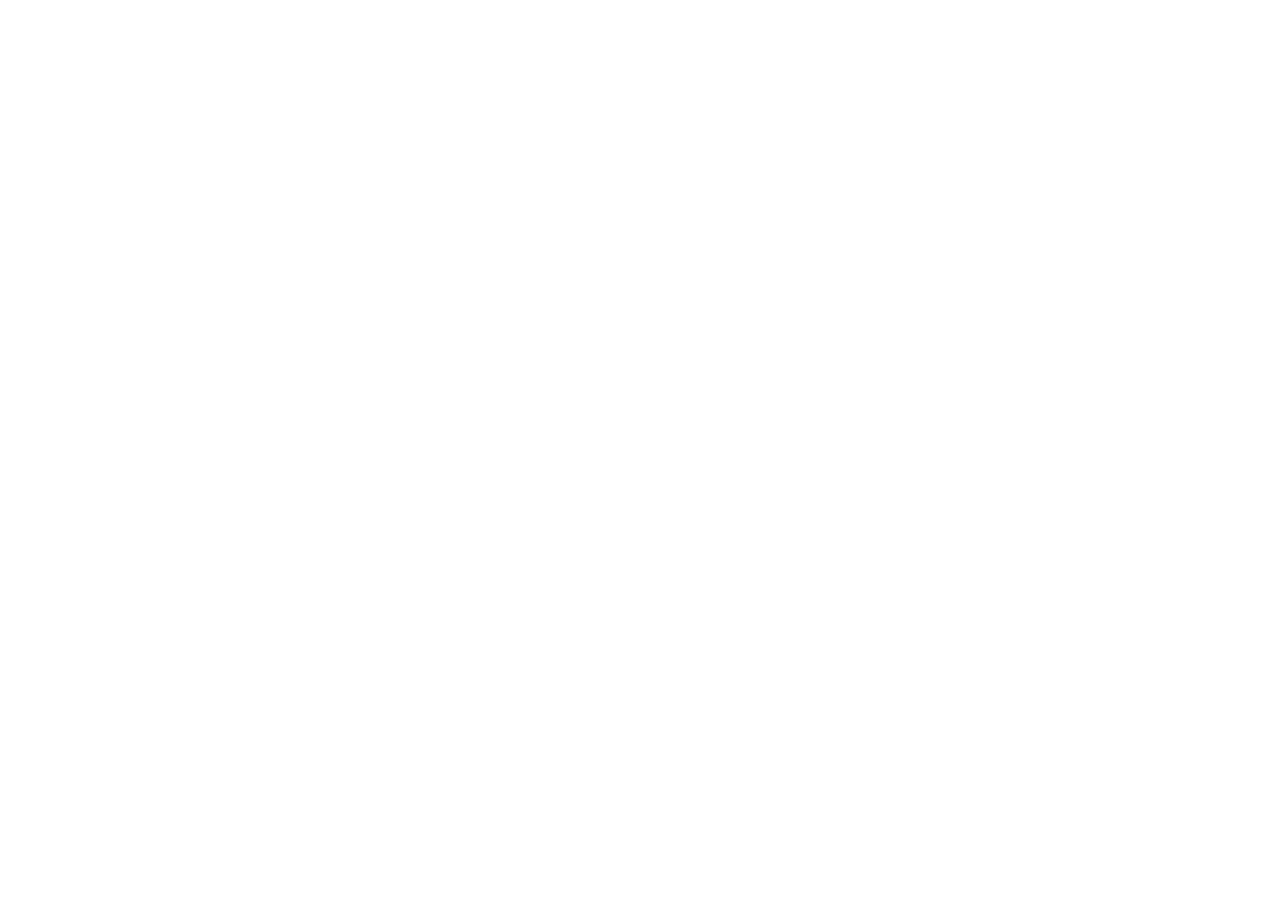
==== index.html @ cd84cfec "Use tech stack vite_react_shadcn_ts [skip gpt_engineer]" ====
<!DOCTYPE html>
<html lang="en">
  <head>
    <meta charset="UTF-8" />
    <meta name="viewport" content="width=device-width, initial-scale=1.0" />
    <title>kishpark-web-hub</title>
    <meta name="description" content="Lovable Generated Project" />
    <meta name="author" content="Lovable" />

    <meta property="og:title" content="Lovable Generated Project" />
    <meta property="og:description" content="Lovable Generated Project" />
    <meta property="og:type" content="website" />
    <meta property="og:image" content="https://lovable.dev/opengraph-image-p98pqg.png" />

    <meta name="twitter:card" content="summary_large_image" />
    <meta name="twitter:site" content="@lovable_dev" />
    <meta name="twitter:image" content="https://lovable.dev/opengraph-image-p98pqg.png" />
  </head>

  <body>
    <div id="root"></div>
    <!-- IMPORTANT: DO NOT REMOVE THIS SCRIPT TAG OR THIS VERY COMMENT! -->
    <script src="https://cdn.gpteng.co/gptengineer.js" type="module"></script>
    <script type="module" src="/src/main.tsx"></script>
  </body>
</html>
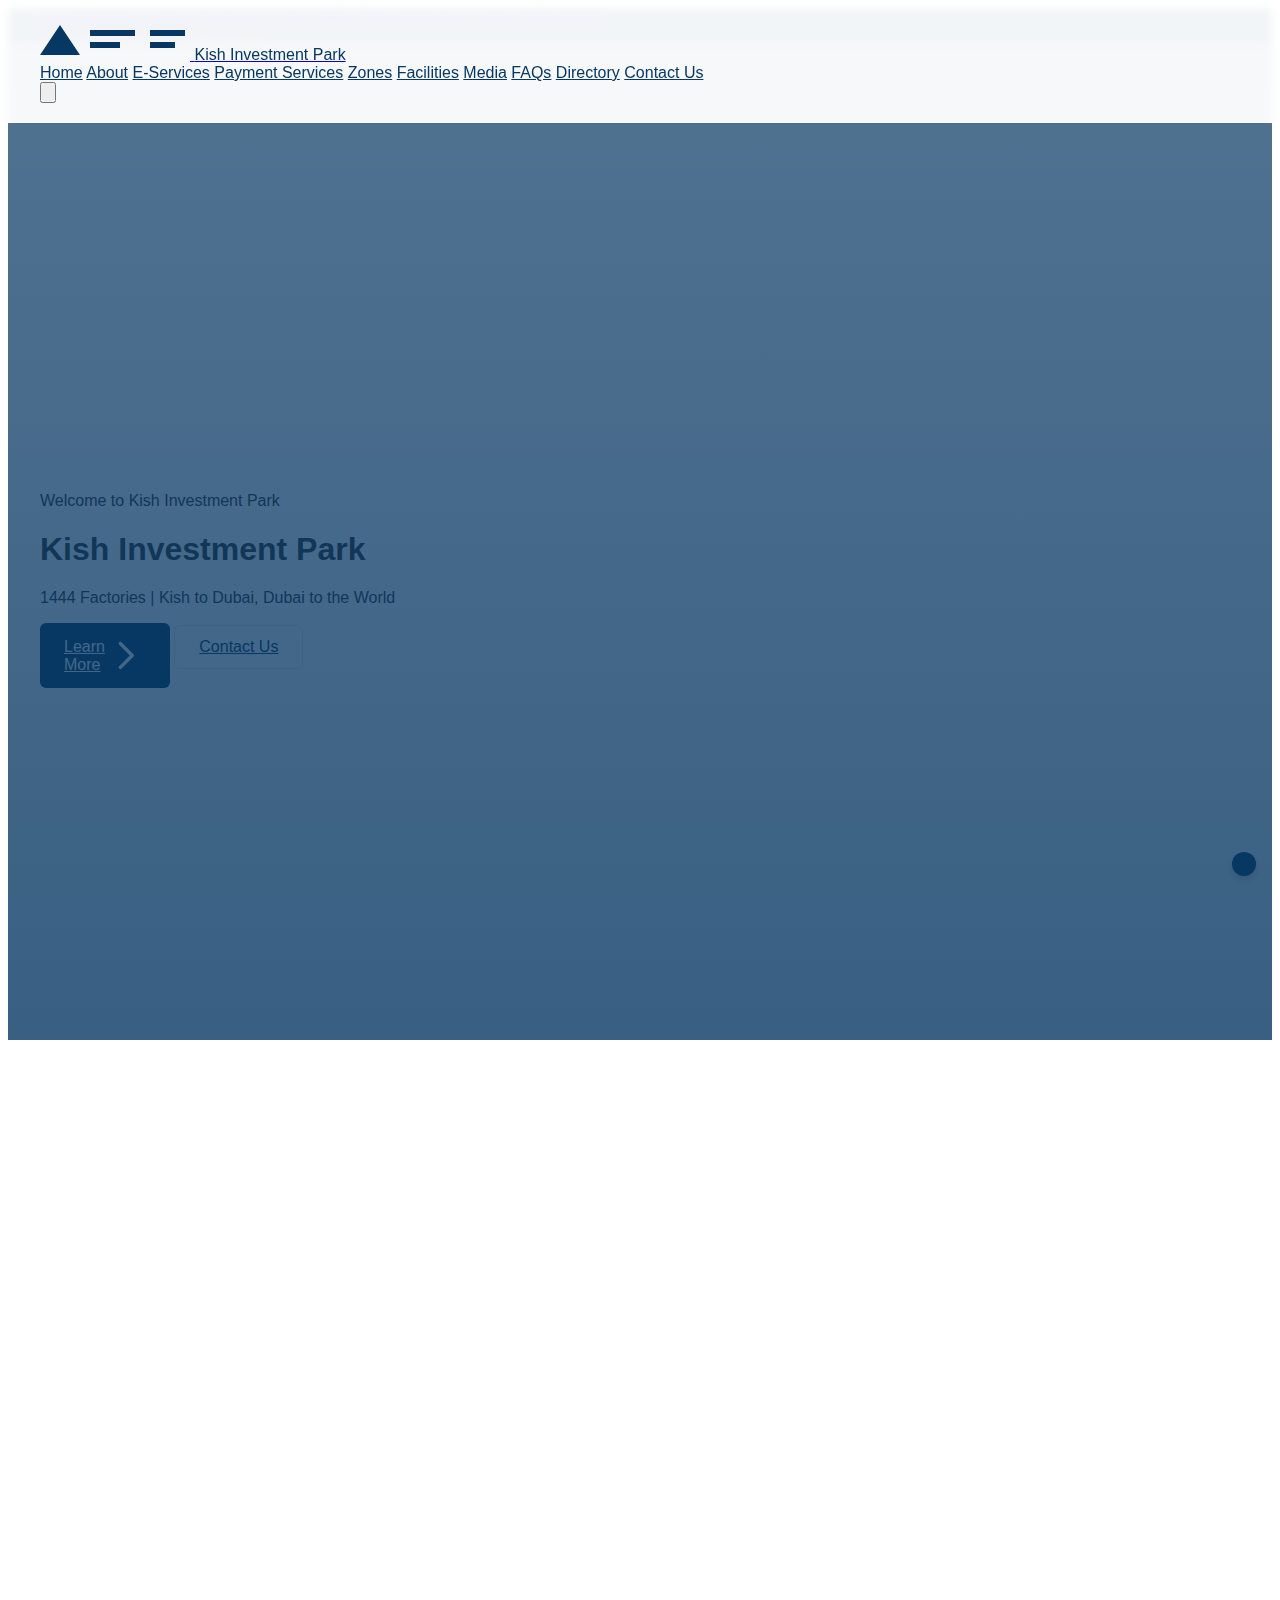
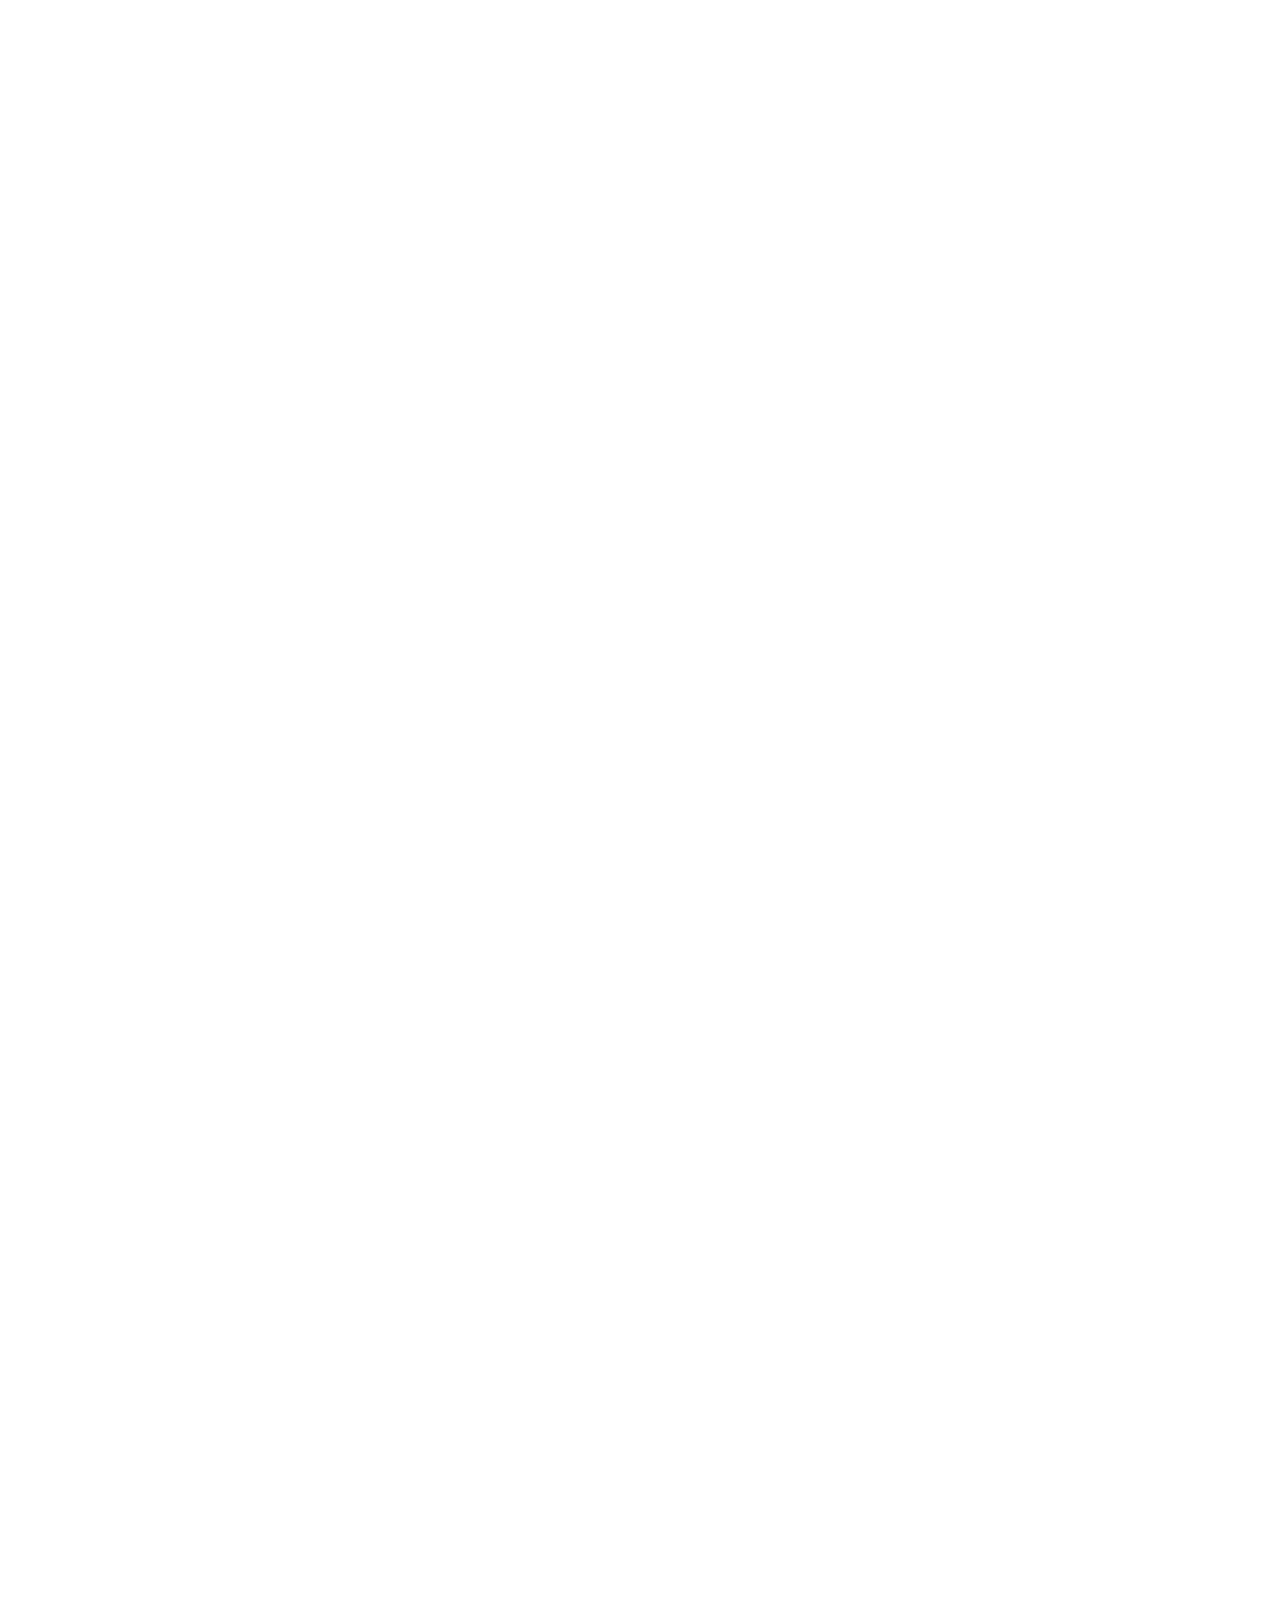
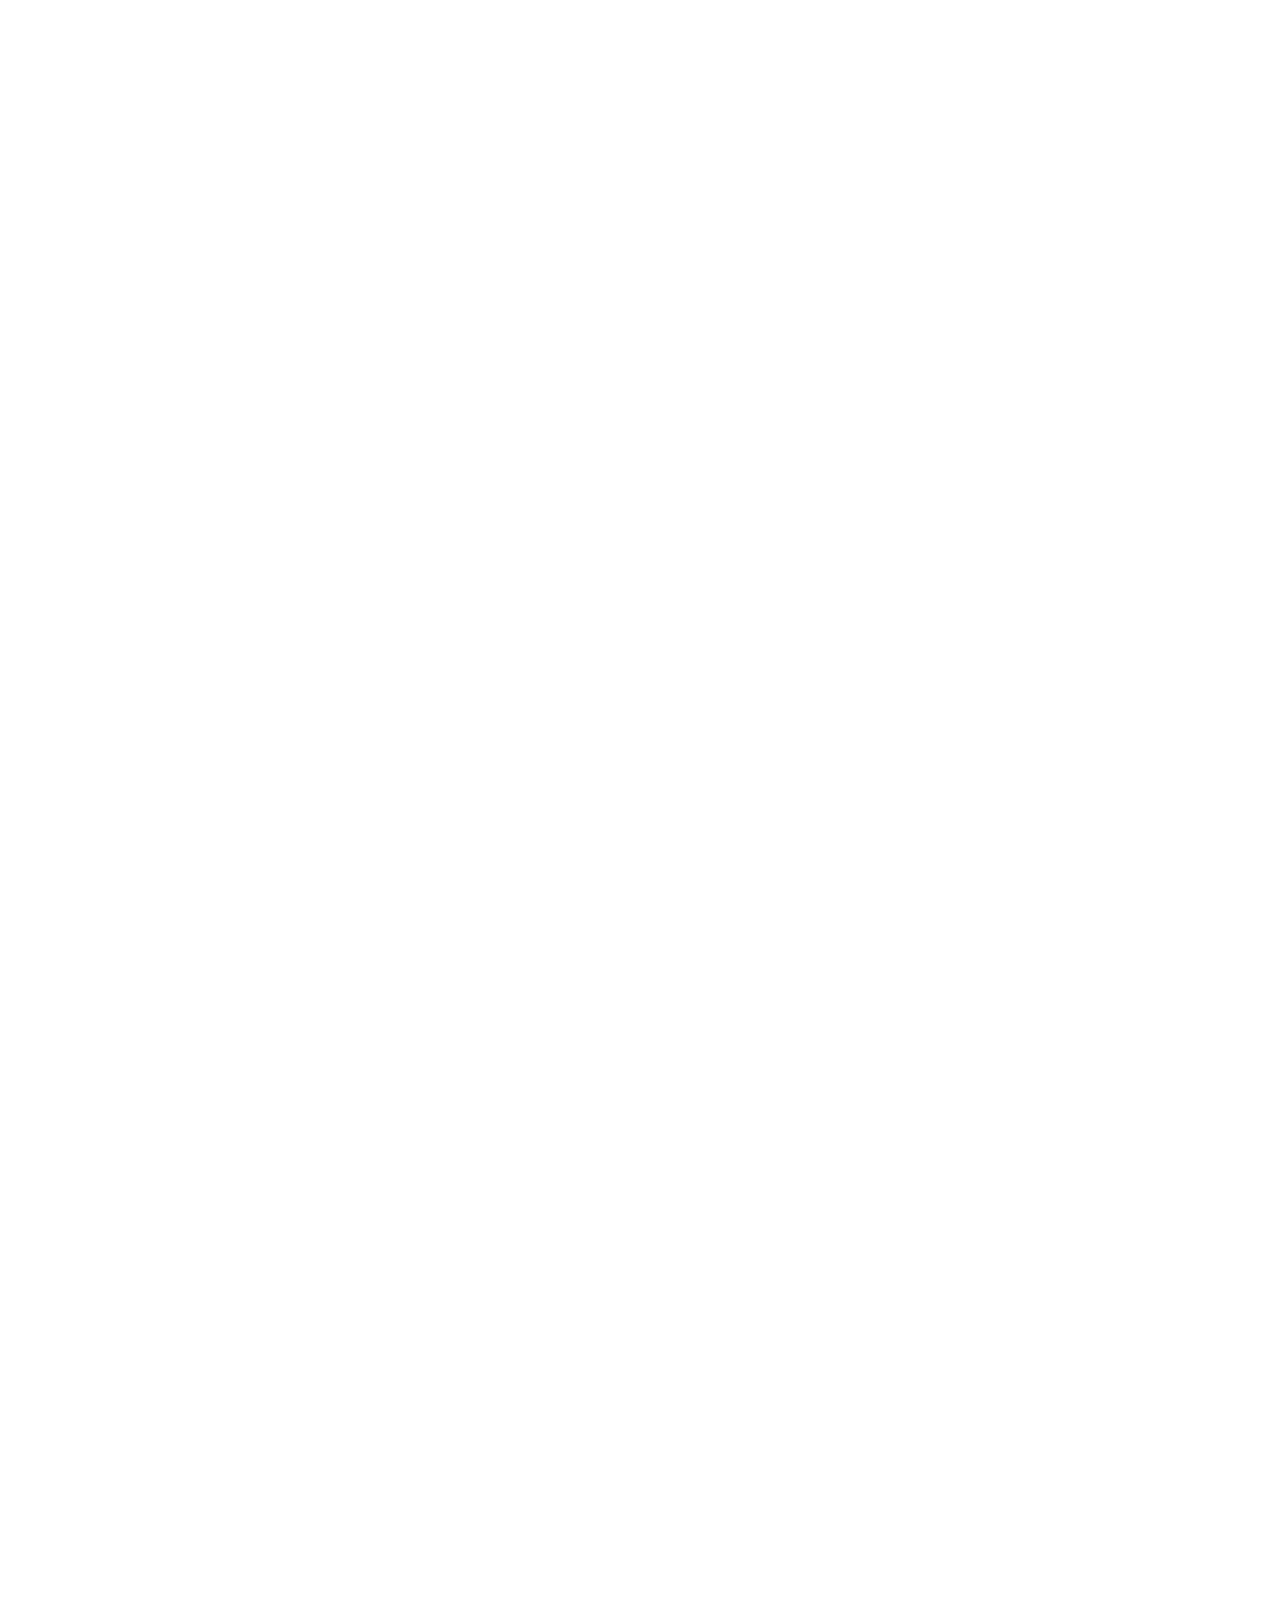
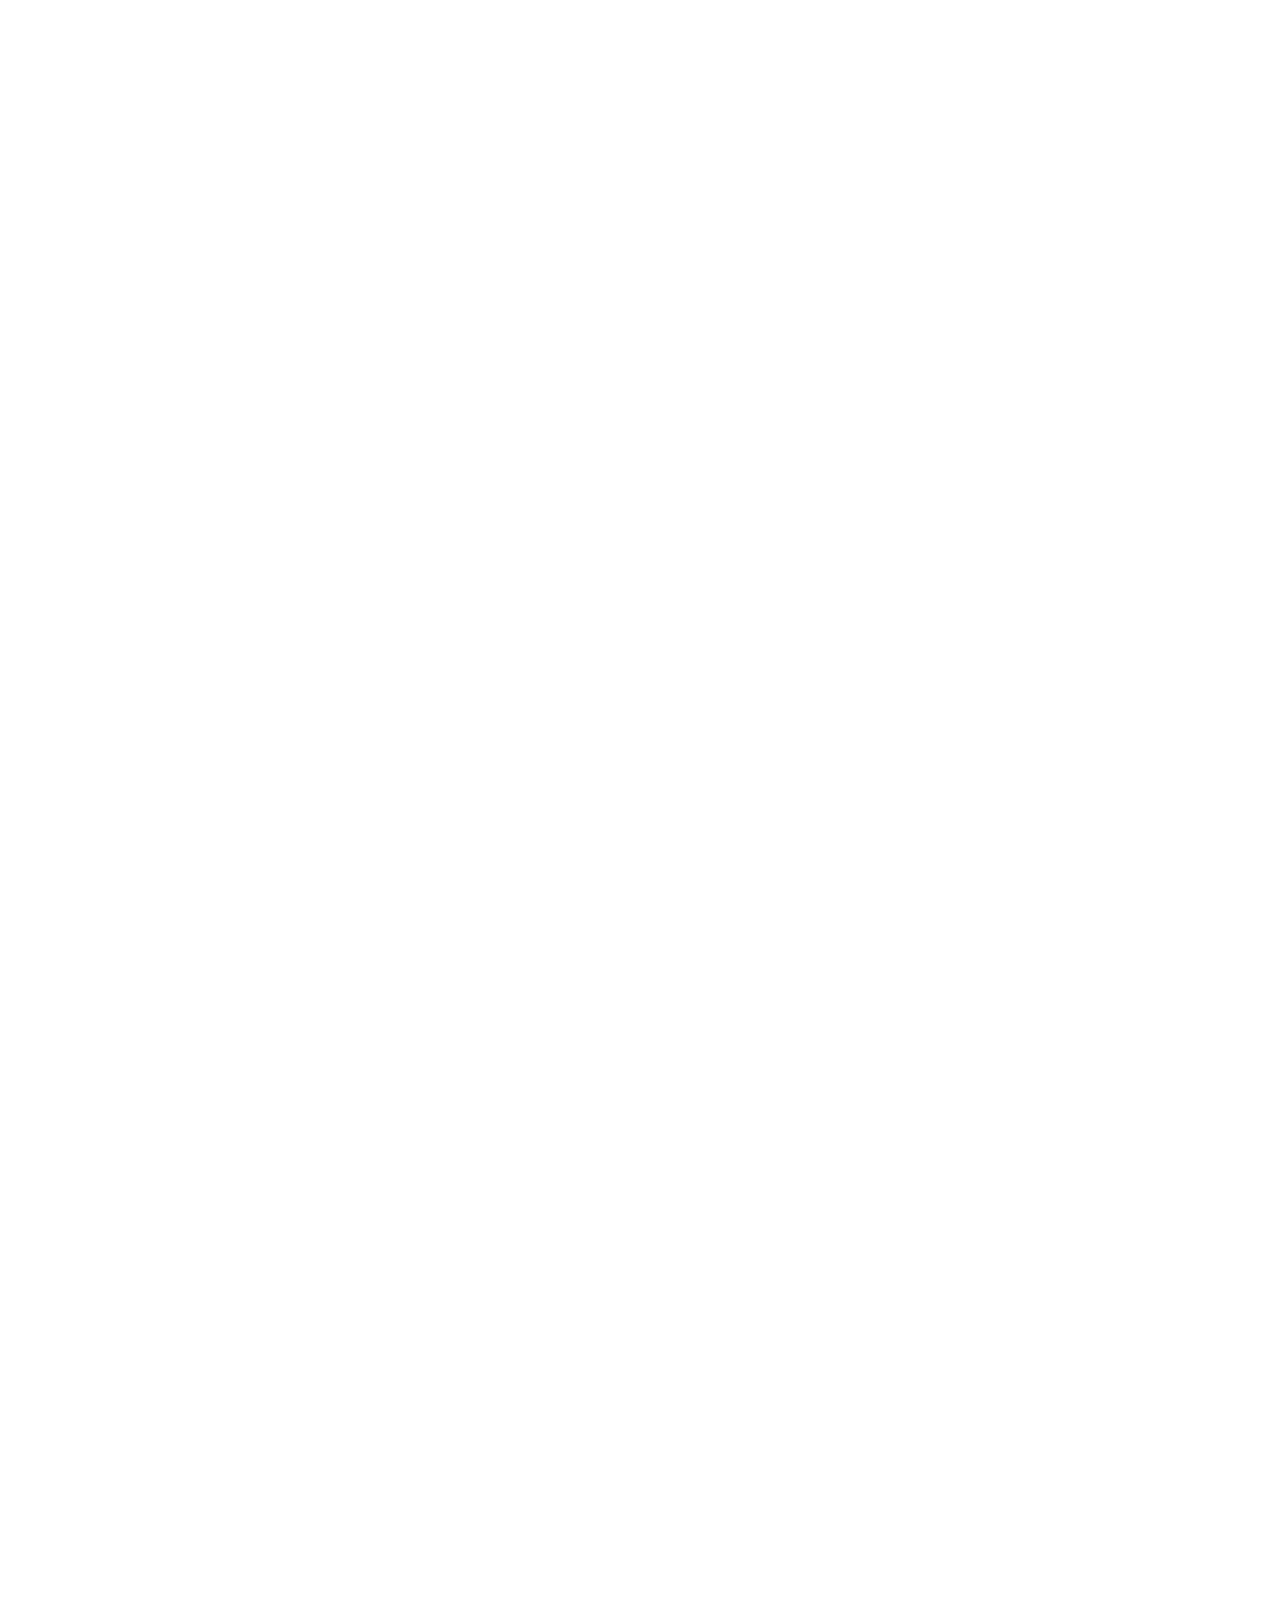
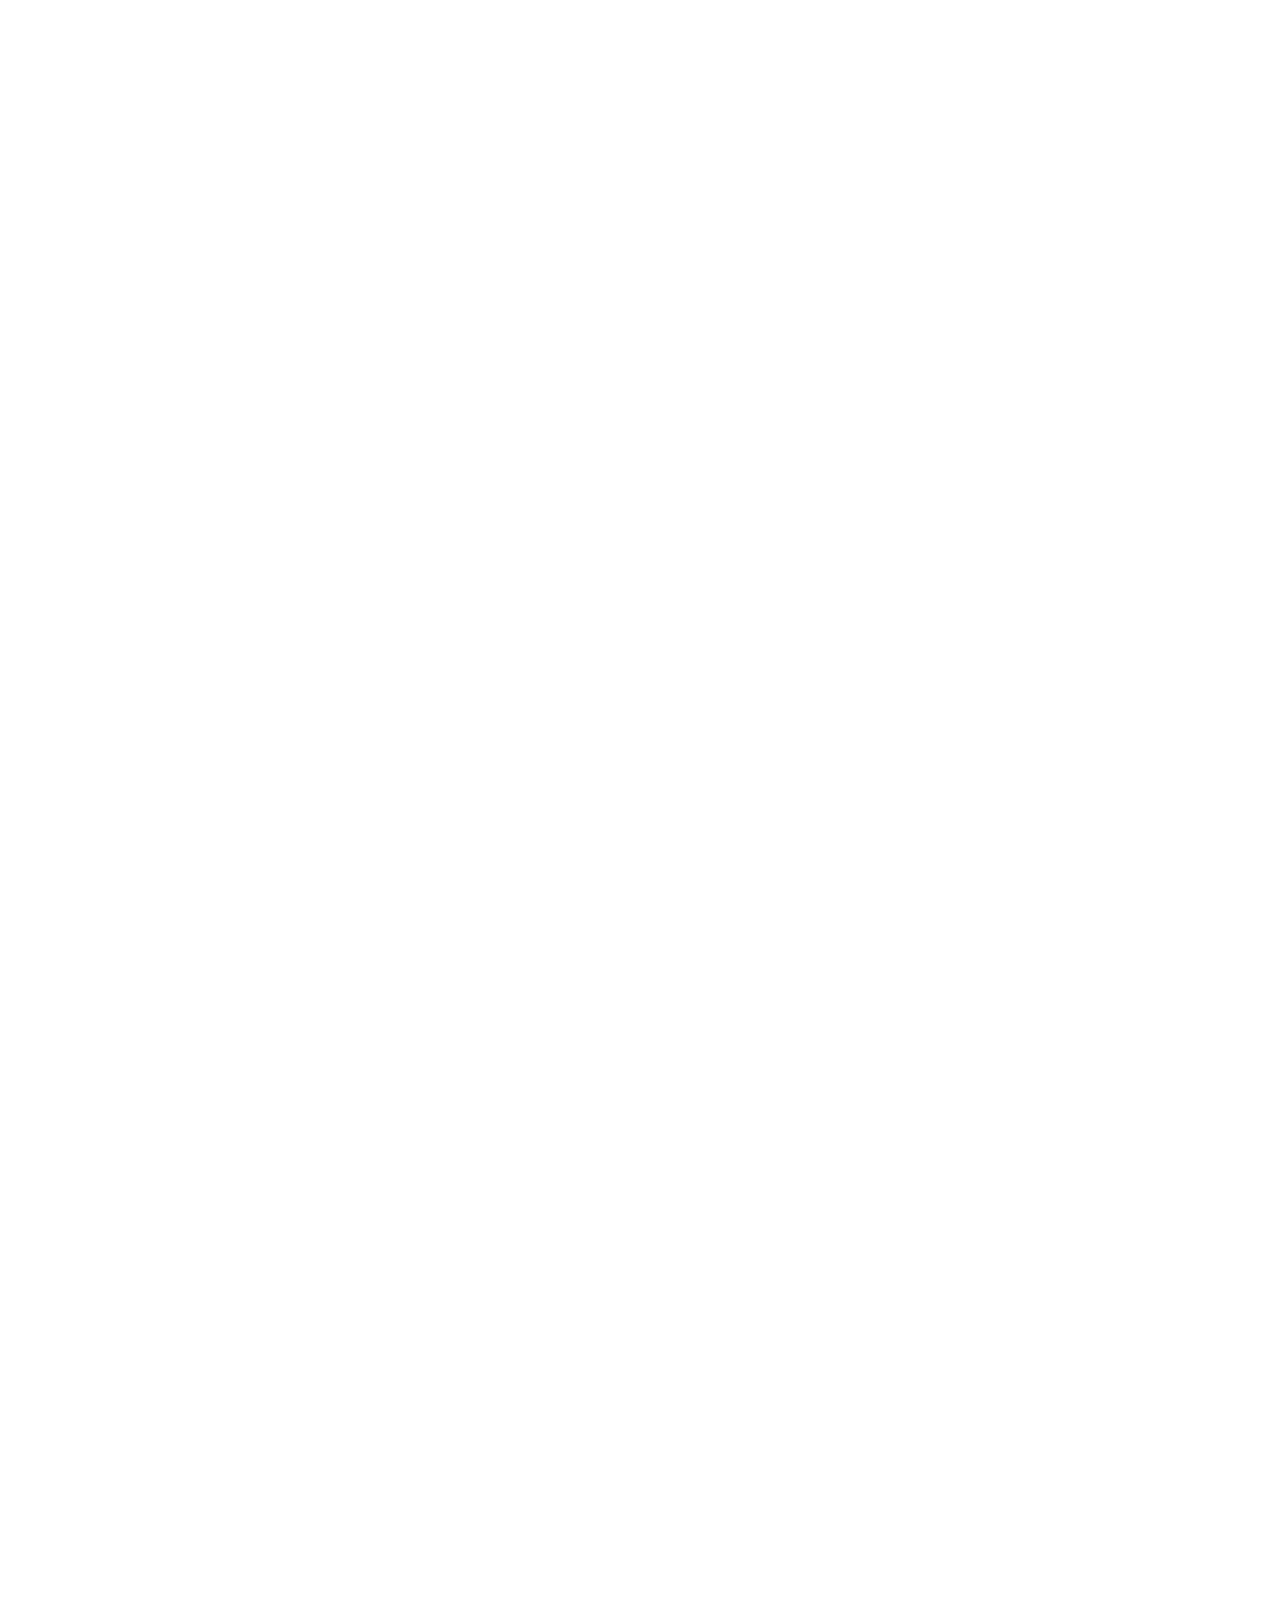
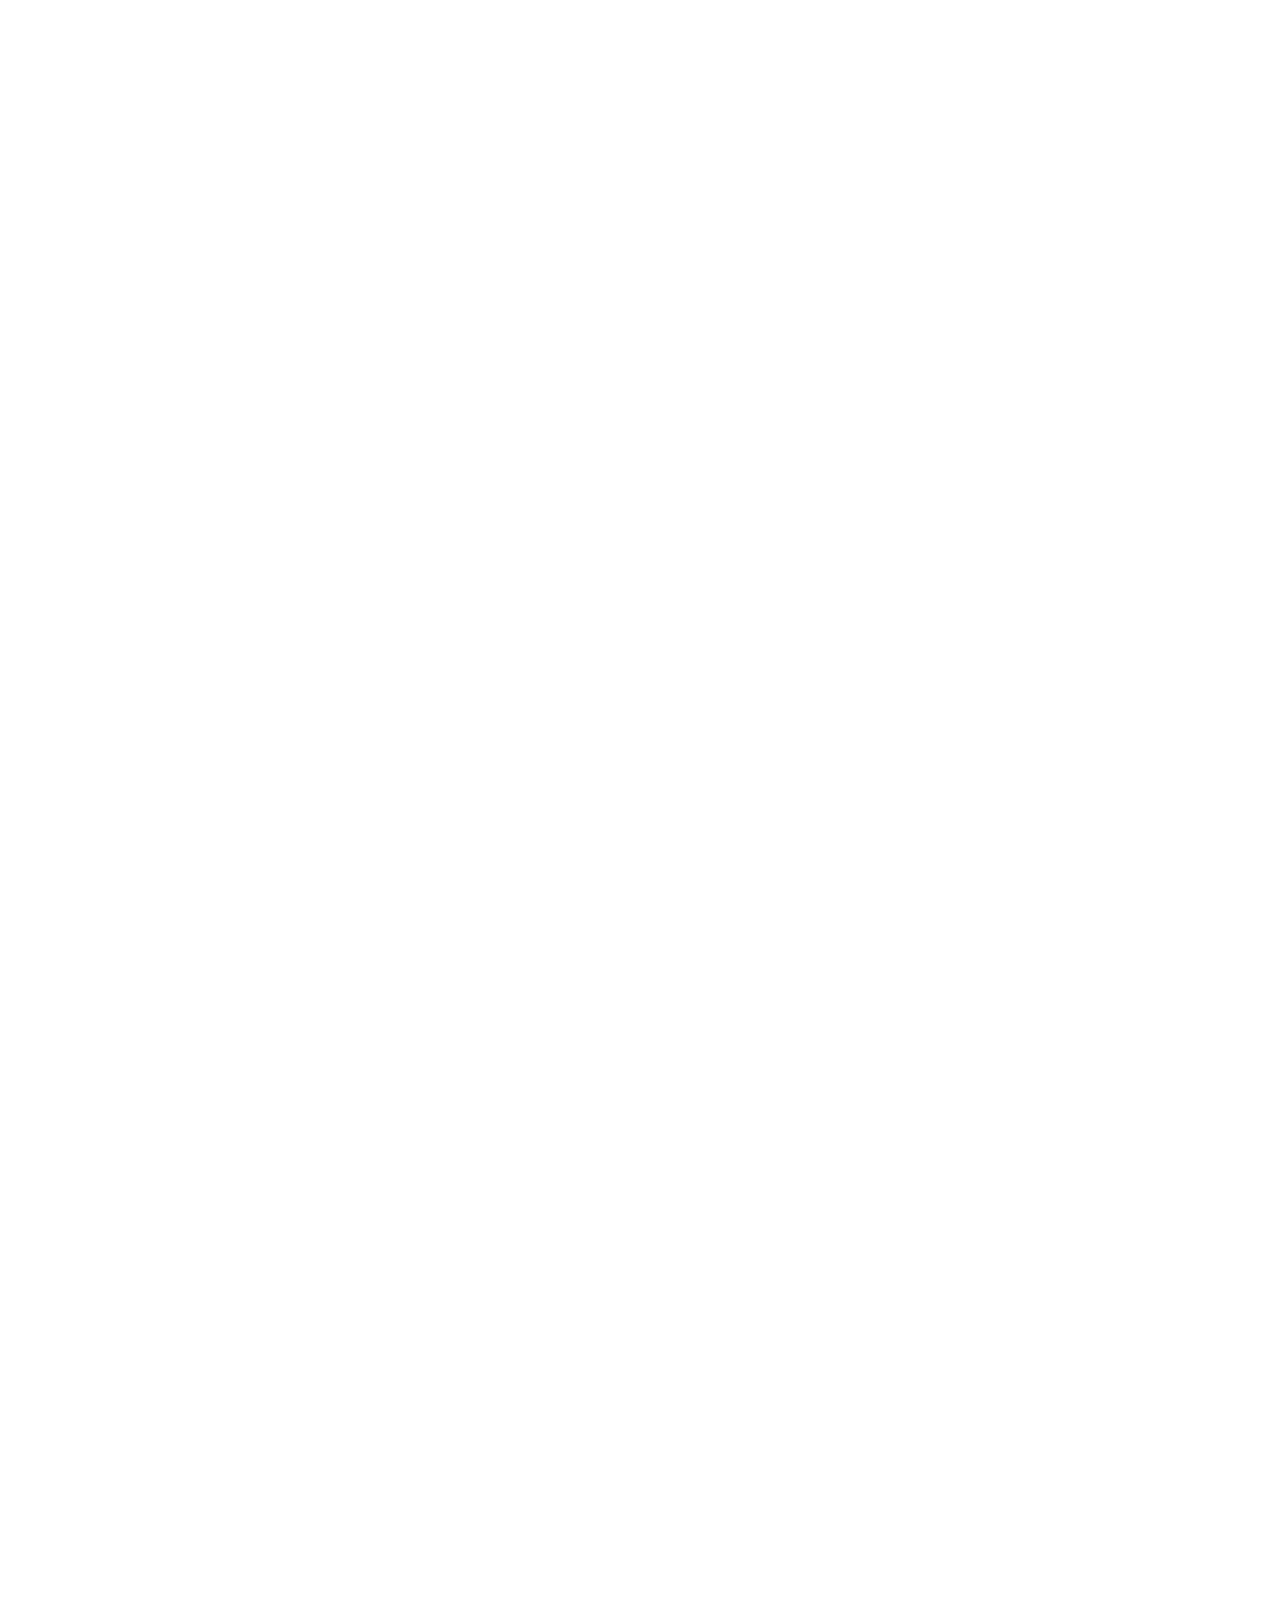
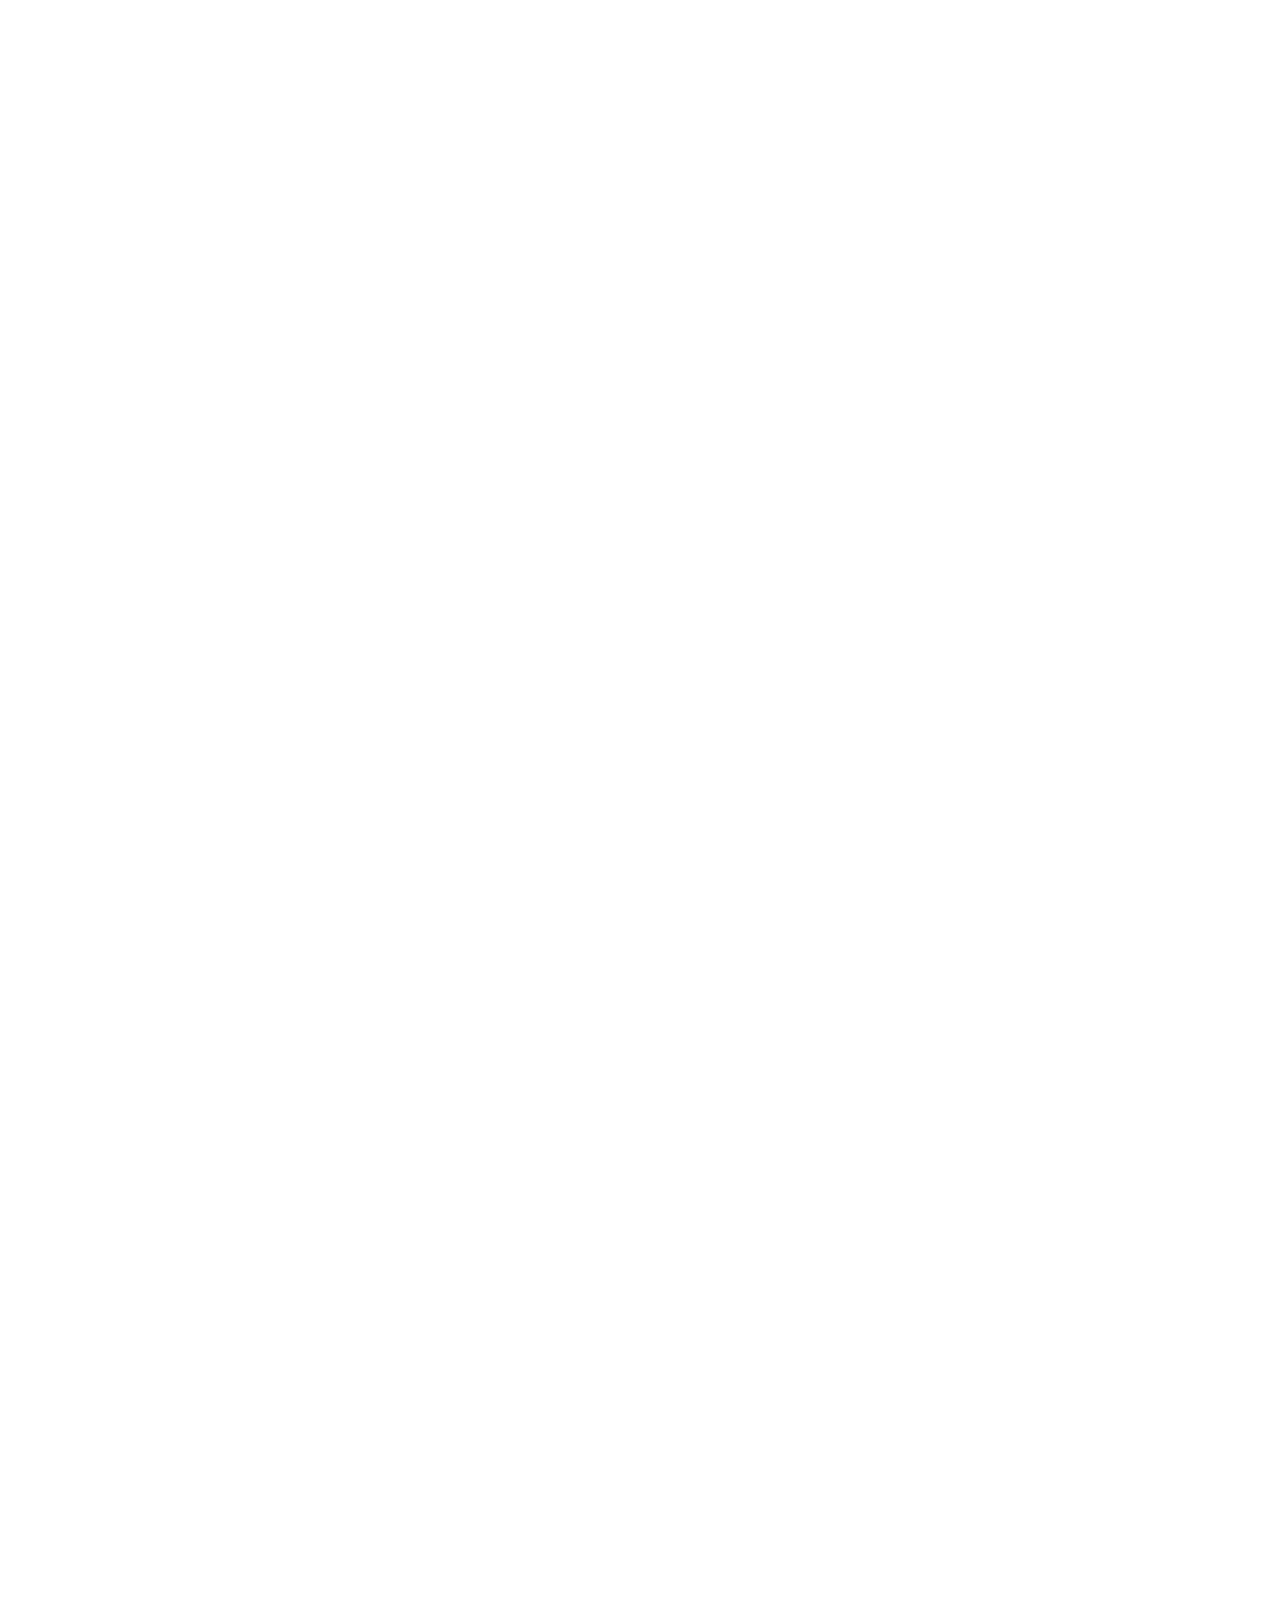
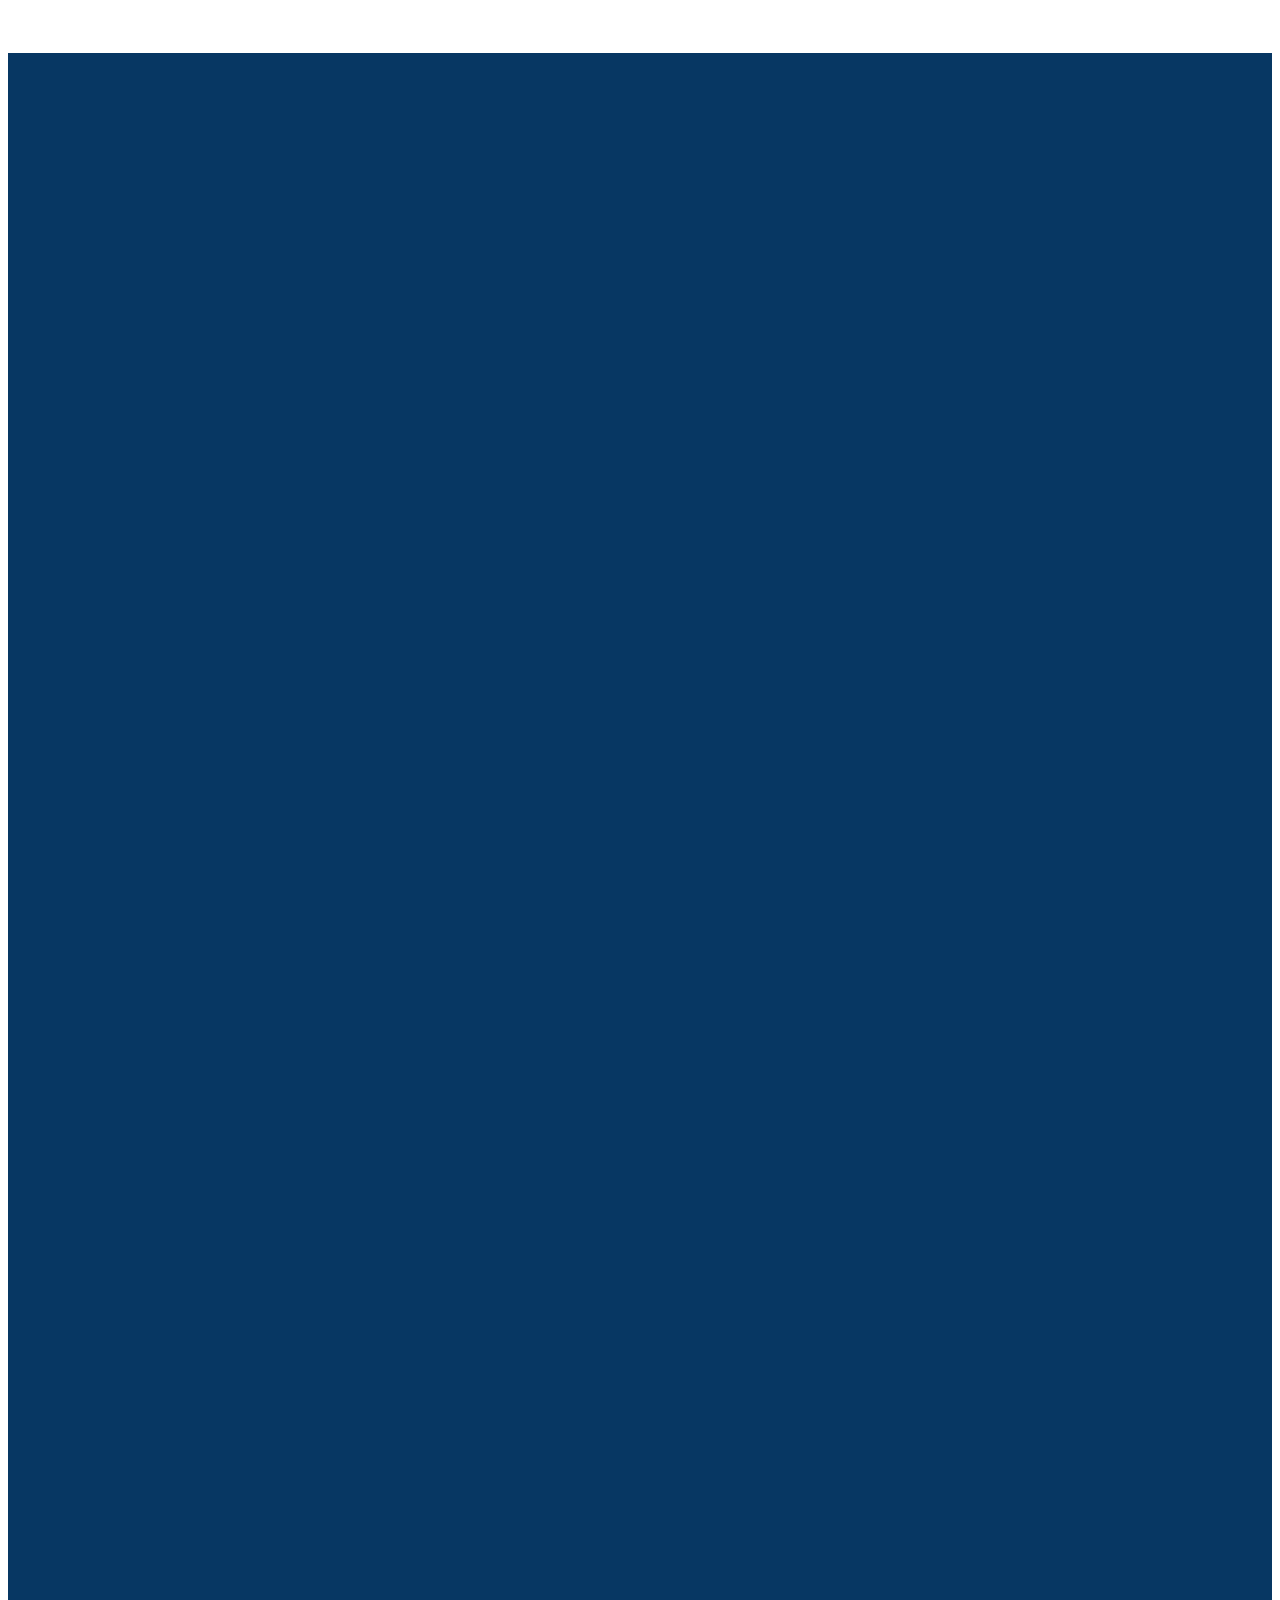
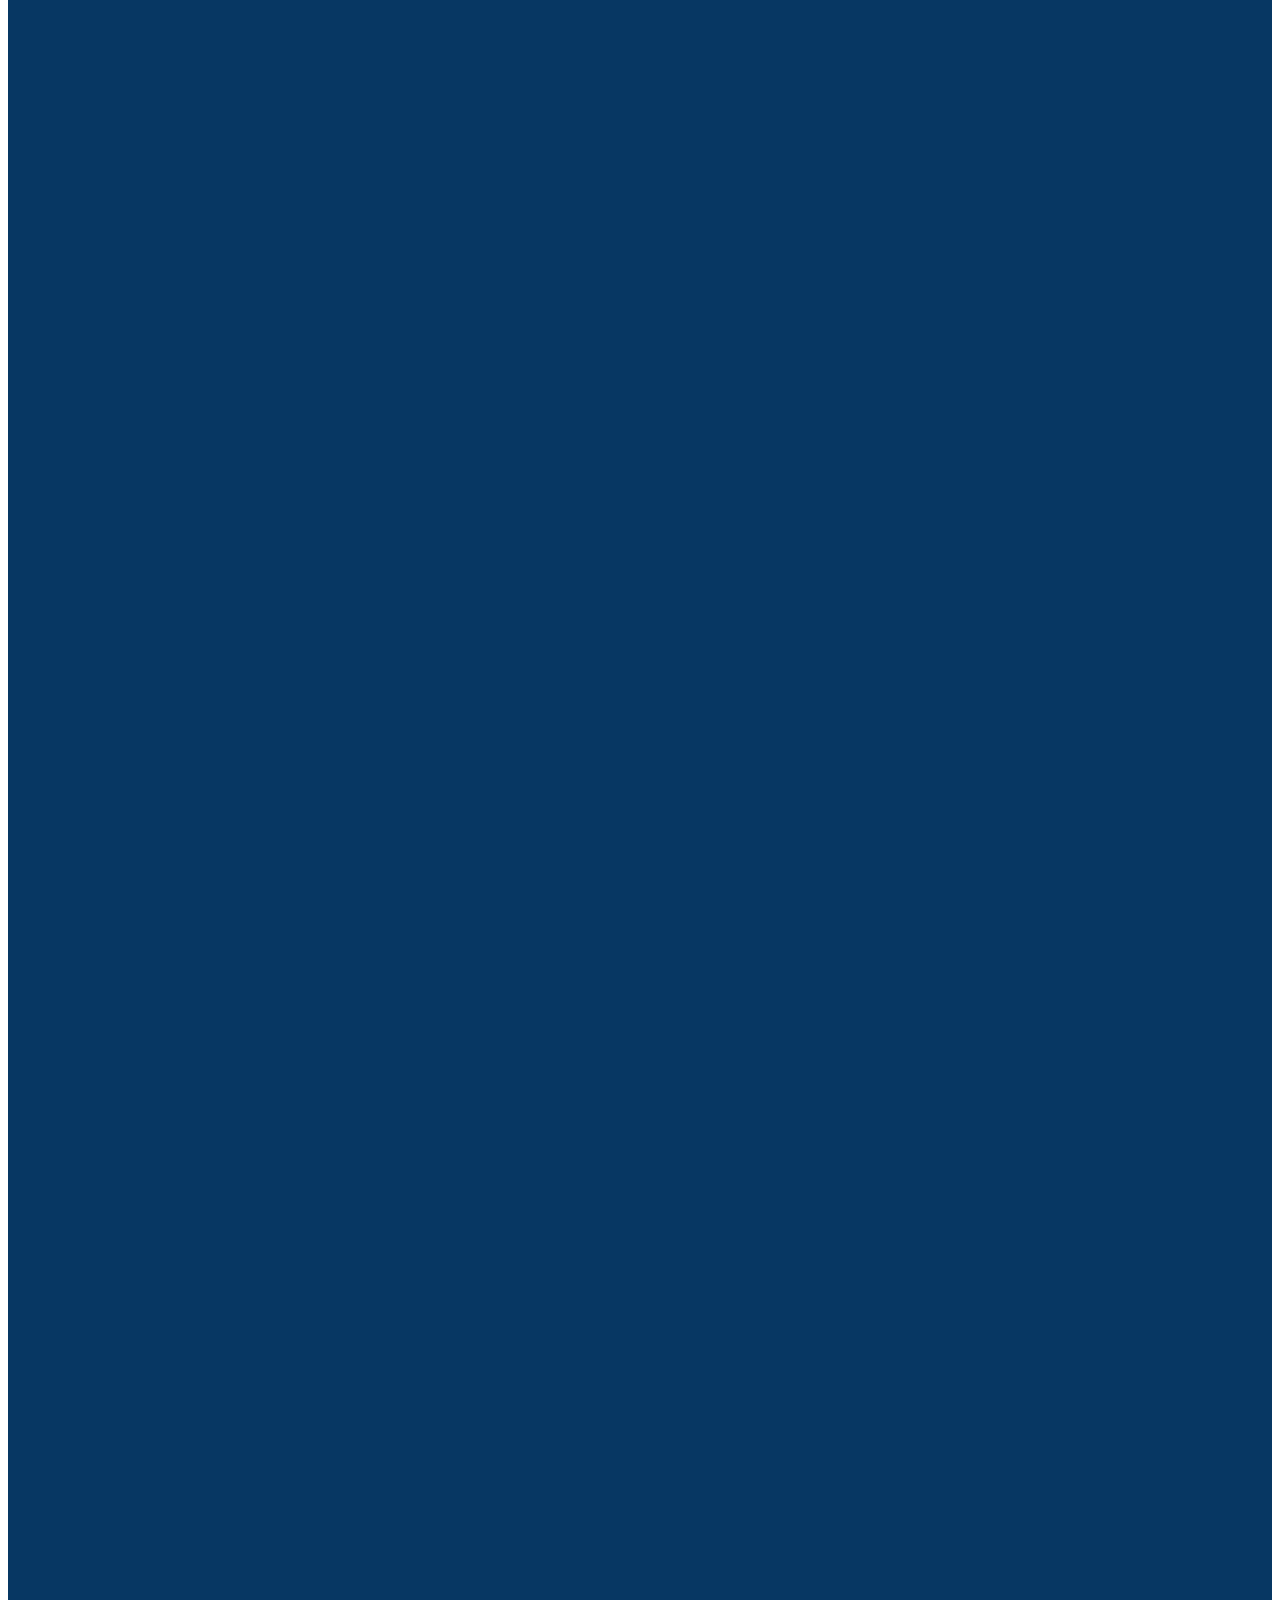
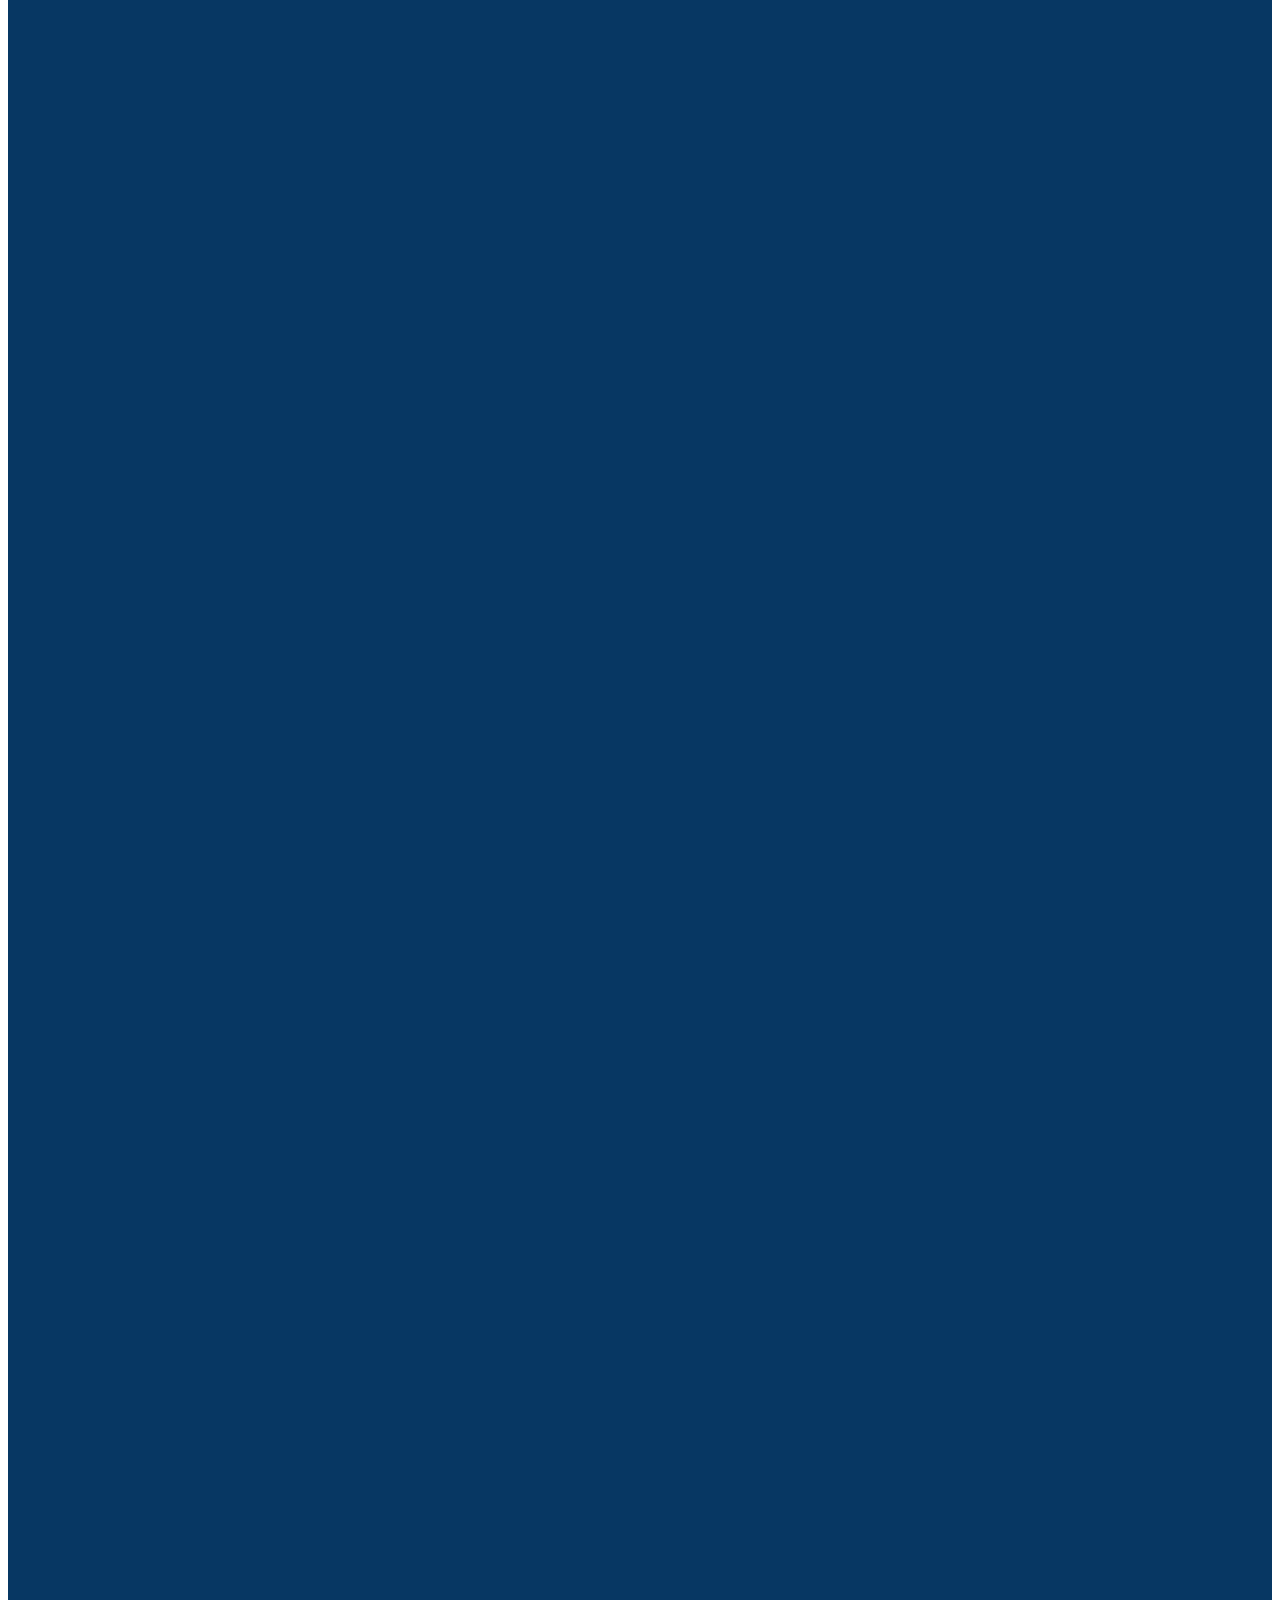
==== commit 56e9ae2b: "Refactor: Convert website to HTML/CSS/JS" ====
--- a/index.html
+++ b/index.html
@@ -1,26 +1,1585 @@
+
 <!DOCTYPE html>
 <html lang="en">
-  <head>
-    <meta charset="UTF-8" />
-    <meta name="viewport" content="width=device-width, initial-scale=1.0" />
-    <title>kishpark-web-hub</title>
-    <meta name="description" content="Lovable Generated Project" />
-    <meta name="author" content="Lovable" />
-
-    <meta property="og:title" content="Lovable Generated Project" />
-    <meta property="og:description" content="Lovable Generated Project" />
-    <meta property="og:type" content="website" />
-    <meta property="og:image" content="https://lovable.dev/opengraph-image-p98pqg.png" />
-
-    <meta name="twitter:card" content="summary_large_image" />
-    <meta name="twitter:site" content="@lovable_dev" />
-    <meta name="twitter:image" content="https://lovable.dev/opengraph-image-p98pqg.png" />
-  </head>
-
-  <body>
-    <div id="root"></div>
-    <!-- IMPORTANT: DO NOT REMOVE THIS SCRIPT TAG OR THIS VERY COMMENT! -->
-    <script src="https://cdn.gpteng.co/gptengineer.js" type="module"></script>
-    <script type="module" src="/src/main.tsx"></script>
-  </body>
+<head>
+    <meta charset="UTF-8">
+    <meta name="viewport" content="width=device-width, initial-scale=1.0">
+    <title>Kish Investment Park - Home</title>
+    <link href="https://cdn.jsdelivr.net/npm/tailwindcss@2.2.19/dist/tailwind.min.css" rel="stylesheet">
+    <link rel="stylesheet" href="https://unpkg.com/lucide-icons@0.284.0/dist/umd/lucide.min.css">
+    <style>
+        :root {
+            --garret-500: #073763;
+            --garret-400: #0A4B85;
+            --garret-600: #052C4E;
+            --garret-100: #D1E1F0;
+            --garret-50: #E8F1F9;
+        }
+
+        /* Global styles */
+        * {
+            scroll-behavior: smooth;
+        }
+
+        body {
+            font-family: -apple-system, BlinkMacSystemFont, "Segoe UI", Roboto, Helvetica, Arial, sans-serif;
+            color: #333;
+            overflow-x: hidden;
+        }
+
+        .container {
+            width: 100%;
+            max-width: 1200px;
+            margin: 0 auto;
+            padding: 0 1rem;
+        }
+
+        /* Custom Classes */
+        .bg-garret-500 {
+            background-color: var(--garret-500);
+        }
+        .bg-garret-400 {
+            background-color: var(--garret-400);
+        }
+        .bg-garret-600 {
+            background-color: var(--garret-600);
+        }
+        .bg-garret-100 {
+            background-color: var(--garret-100);
+        }
+        .bg-garret-50 {
+            background-color: var(--garret-50);
+        }
+        .text-garret-500 {
+            color: var(--garret-500);
+        }
+        .text-garret-400 {
+            color: var(--garret-400);
+        }
+        .text-garret-600 {
+            color: var(--garret-600);
+        }
+        .text-garret-100 {
+            color: var(--garret-100);
+        }
+
+        .button-primary {
+            display: inline-flex;
+            align-items: center;
+            justify-content: center;
+            padding: 0.75rem 1.5rem;
+            border-radius: 0.375rem;
+            background-color: var(--garret-500);
+            color: white;
+            font-weight: 500;
+            transition: all 0.2s;
+        }
+        .button-primary:hover {
+            background-color: var(--garret-600);
+        }
+
+        .button-secondary {
+            display: inline-flex;
+            align-items: center;
+            justify-content: center;
+            padding: 0.75rem 1.5rem;
+            border-radius: 0.375rem;
+            background-color: white;
+            color: var(--garret-500);
+            border: 1px solid #e2e8f0;
+            font-weight: 500;
+            transition: all 0.2s;
+        }
+        .button-secondary:hover {
+            background-color: var(--garret-50);
+        }
+
+        .section-padding {
+            padding: 5rem 1rem;
+        }
+
+        .card {
+            border-radius: 0.5rem;
+            background-color: white;
+            padding: 1.5rem;
+            box-shadow: 0 1px 3px rgba(0, 0, 0, 0.1);
+            border: 1px solid #e2e8f0;
+            transition: all 0.3s;
+        }
+        .card:hover {
+            box-shadow: 0 4px 6px rgba(0, 0, 0, 0.1);
+        }
+
+        /* Navigation */
+        .nav-fixed {
+            position: fixed;
+            top: 0;
+            left: 0;
+            width: 100%;
+            z-index: 50;
+            transition: all 0.3s;
+        }
+
+        .nav-scrolled {
+            padding-top: 0.75rem;
+            padding-bottom: 0.75rem;
+            background-color: white;
+            box-shadow: 0 1px 3px rgba(0, 0, 0, 0.1);
+        }
+
+        .nav-transparent {
+            padding-top: 1.25rem;
+            padding-bottom: 1.25rem;
+            background-color: rgba(255, 255, 255, 0.95);
+            backdrop-filter: blur(4px);
+        }
+
+        /* Mobile Menu */
+        .mobile-menu {
+            position: fixed;
+            inset: 0;
+            z-index: 100;
+            background-color: white;
+            padding-top: 4rem;
+            transform: translateX(-100%);
+            transition: transform 0.3s ease-in-out;
+        }
+        
+        .mobile-menu.open {
+            transform: translateX(0);
+        }
+
+        /* Hero Section */
+        .hero {
+            min-height: 100vh;
+            display: flex;
+            align-items: center;
+            justify-content: center;
+            padding-top: 6rem;
+            background-size: cover;
+            background-position: center;
+            background-attachment: fixed;
+            position: relative;
+        }
+
+        .hero::before {
+            content: "";
+            position: absolute;
+            top: 0;
+            left: 0;
+            right: 0;
+            bottom: 0;
+            background: linear-gradient(rgba(7, 55, 99, 0.7), rgba(7, 55, 99, 0.8));
+        }
+
+        /* Animations */
+        .reveal {
+            opacity: 0;
+            transform: translateY(20px);
+            transition: all 0.8s cubic-bezier(0.5, 0, 0, 1);
+        }
+        
+        .reveal.active {
+            opacity: 1;
+            transform: translateY(0);
+        }
+
+        .animate-fade-in {
+            animation: fadeIn 0.5s ease-out forwards;
+        }
+
+        .animate-delay-100 {
+            animation-delay: 100ms;
+        }
+        .animate-delay-200 {
+            animation-delay: 200ms;
+        }
+        .animate-delay-300 {
+            animation-delay: 300ms;
+        }
+
+        @keyframes fadeIn {
+            from {
+                opacity: 0;
+                transform: translateY(10px);
+            }
+            to {
+                opacity: 1;
+                transform: translateY(0);
+            }
+        }
+
+        /* Bounce animation */
+        .animate-bounce {
+            animation: bounce 1s infinite;
+        }
+
+        @keyframes bounce {
+            0%, 100% {
+                transform: translateY(0);
+            }
+            50% {
+                transform: translateY(-10px);
+            }
+        }
+
+        /* Back to top button */
+        .back-to-top {
+            position: fixed;
+            bottom: 1.5rem;
+            right: 1.5rem;
+            padding: 0.75rem;
+            background-color: var(--garret-500);
+            color: white;
+            border-radius: 9999px;
+            box-shadow: 0 4px 6px rgba(0, 0, 0, 0.1);
+            transition: all 0.2s;
+            display: flex;
+            align-items: center;
+            justify-content: center;
+            z-index: 20;
+        }
+        
+        .back-to-top:hover {
+            background-color: var(--garret-600);
+        }
+    </style>
+</head>
+<body>
+    <!-- Top Info Bar -->
+    <div class="hidden md:block bg-garret-500 text-white py-2 px-4">
+        <div class="container mx-auto flex justify-between items-center text-sm">
+            <div class="flex items-center space-x-6">
+                <a href="mailto:invest@kishinvestmentpark.com" class="flex items-center hover:text-garret-100 transition-colors">
+                    <i class="lucide-mail w-4 h-4 mr-2"></i>
+                    <span>invest@kishinvestmentpark.com</span>
+                </a>
+                <a href="tel:+97148823939" class="flex items-center hover:text-garret-100 transition-colors">
+                    <i class="lucide-phone w-4 h-4 mr-2"></i>
+                    <span>+971 4882 3939</span>
+                </a>
+                <a href="https://wa.me/971558881030" class="flex items-center hover:text-garret-100 transition-colors">
+                    <span class="mr-2">WhatsApp:</span>
+                    <span>+971 5588 81030</span>
+                </a>
+            </div>
+            <div class="flex items-center">
+                <div class="flex items-center hover:text-garret-100 transition-colors">
+                    <i class="lucide-map-pin w-4 h-4 mr-2"></i>
+                    <span>1903-Burj Khalifa, Dubai, U.A.E.</span>
+                </div>
+            </div>
+        </div>
+    </div>
+
+    <!-- Main Navigation -->
+    <nav id="main-nav" class="nav-fixed nav-transparent">
+        <div class="container mx-auto px-4 flex justify-between items-center">
+            <!-- Logo -->
+            <a href="index.html" class="flex items-center">
+                <svg width="150" height="40" viewBox="0 0 150 40" fill="none" xmlns="http://www.w3.org/2000/svg" class="transition-transform hover:scale-105">
+                    <path d="M20 5L40 35H0L20 5Z" fill="#073763"/>
+                    <path d="M50 10H95V16H50V10Z" fill="#073763"/>
+                    <path d="M50 22H80V28H50V22Z" fill="#073763"/>
+                    <path d="M110 10H145V16H110V10Z" fill="#073763"/>
+                    <path d="M110 22H135V28H110V22Z" fill="#073763"/>
+                </svg>
+                <span class="ml-2 text-xl font-semibold text-garret-500">Kish Investment Park</span>
+            </a>
+            
+            <!-- Desktop Navigation -->
+            <div class="hidden lg:flex space-x-1">
+                <a href="index.html" class="px-3 py-2 text-sm font-medium text-garret-500 hover:text-garret-600 hover:bg-garret-50 rounded-md transition-colors">Home</a>
+                <a href="about.html" class="px-3 py-2 text-sm font-medium text-garret-500 hover:text-garret-600 hover:bg-garret-50 rounded-md transition-colors">About</a>
+                <a href="e-services.html" class="px-3 py-2 text-sm font-medium text-garret-500 hover:text-garret-600 hover:bg-garret-50 rounded-md transition-colors">E-Services</a>
+                <a href="payment-services.html" class="px-3 py-2 text-sm font-medium text-garret-500 hover:text-garret-600 hover:bg-garret-50 rounded-md transition-colors">Payment Services</a>
+                <a href="zones.html" class="px-3 py-2 text-sm font-medium text-garret-500 hover:text-garret-600 hover:bg-garret-50 rounded-md transition-colors">Zones</a>
+                <a href="facilities.html" class="px-3 py-2 text-sm font-medium text-garret-500 hover:text-garret-600 hover:bg-garret-50 rounded-md transition-colors">Facilities</a>
+                <a href="media.html" class="px-3 py-2 text-sm font-medium text-garret-500 hover:text-garret-600 hover:bg-garret-50 rounded-md transition-colors">Media</a>
+                <a href="faqs.html" class="px-3 py-2 text-sm font-medium text-garret-500 hover:text-garret-600 hover:bg-garret-50 rounded-md transition-colors">FAQs</a>
+                <a href="directory.html" class="px-3 py-2 text-sm font-medium text-garret-500 hover:text-garret-600 hover:bg-garret-50 rounded-md transition-colors">Directory</a>
+                <a href="contact.html" class="px-3 py-2 text-sm font-medium text-garret-500 hover:text-garret-600 hover:bg-garret-50 rounded-md transition-colors">Contact Us</a>
+            </div>
+            
+            <!-- Mobile menu button -->
+            <button id="mobile-menu-btn" class="lg:hidden rounded-md p-2 text-garret-500 hover:bg-garret-50 transition-colors">
+                <svg class="h-6 w-6" fill="none" viewBox="0 0 24 24" stroke="currentColor">
+                    <path stroke-linecap="round" stroke-linejoin="round" stroke-width="2" d="M4 6h16M4 12h16m-7 6h7"></path>
+                </svg>
+            </button>
+        </div>
+        
+        <!-- Mobile Navigation -->
+        <div id="mobile-menu" class="mobile-menu lg:hidden">
+            <div class="container mx-auto px-4 py-4 space-y-1 flex flex-col">
+                <button id="close-menu-btn" class="self-end p-2 rounded-md text-garret-500 hover:bg-garret-50 transition-colors">
+                    <svg class="h-6 w-6" fill="none" viewBox="0 0 24 24" stroke="currentColor">
+                        <path stroke-linecap="round" stroke-linejoin="round" stroke-width="2" d="M6 18L18 6M6 6l12 12"></path>
+                    </svg>
+                </button>
+                <a href="index.html" class="px-3 py-2 text-base font-medium text-garret-500 hover:text-garret-600 hover:bg-garret-50 rounded-md transition-colors">Home</a>
+                <a href="about.html" class="px-3 py-2 text-base font-medium text-garret-500 hover:text-garret-600 hover:bg-garret-50 rounded-md transition-colors">About</a>
+                <a href="e-services.html" class="px-3 py-2 text-base font-medium text-garret-500 hover:text-garret-600 hover:bg-garret-50 rounded-md transition-colors">E-Services</a>
+                <a href="payment-services.html" class="px-3 py-2 text-base font-medium text-garret-500 hover:text-garret-600 hover:bg-garret-50 rounded-md transition-colors">Payment Services</a>
+                <a href="zones.html" class="px-3 py-2 text-base font-medium text-garret-500 hover:text-garret-600 hover:bg-garret-50 rounded-md transition-colors">Zones</a>
+                <a href="facilities.html" class="px-3 py-2 text-base font-medium text-garret-500 hover:text-garret-600 hover:bg-garret-50 rounded-md transition-colors">Facilities</a>
+                <a href="media.html" class="px-3 py-2 text-base font-medium text-garret-500 hover:text-garret-600 hover:bg-garret-50 rounded-md transition-colors">Media</a>
+                <a href="faqs.html" class="px-3 py-2 text-base font-medium text-garret-500 hover:text-garret-600 hover:bg-garret-50 rounded-md transition-colors">FAQs</a>
+                <a href="directory.html" class="px-3 py-2 text-base font-medium text-garret-500 hover:text-garret-600 hover:bg-garret-50 rounded-md transition-colors">Directory</a>
+                <a href="contact.html" class="px-3 py-2 text-base font-medium text-garret-500 hover:text-garret-600 hover:bg-garret-50 rounded-md transition-colors">Contact Us</a>
+                
+                <!-- Mobile contact info -->
+                <div class="mt-6 pt-6 border-t border-garret-100">
+                    <div class="space-y-3 text-sm">
+                        <a href="mailto:invest@kishinvestmentpark.com" class="flex items-center text-garret-500">
+                            <i class="lucide-mail w-4 h-4 mr-2"></i>
+                            <span>invest@kishinvestmentpark.com</span>
+                        </a>
+                        <a href="tel:+97148823939" class="flex items-center text-garret-500">
+                            <i class="lucide-phone w-4 h-4 mr-2"></i>
+                            <span>+971 4882 3939</span>
+                        </a>
+                        <a href="https://wa.me/971558881030" class="flex items-center text-garret-500">
+                            <span class="mr-2">WhatsApp:</span>
+                            <span>+971 5588 81030</span>
+                        </a>
+                        <div class="flex items-center text-garret-500">
+                            <i class="lucide-map-pin w-4 h-4 mr-2"></i>
+                            <span>1903-Burj Khalifa, Dubai, U.A.E.</span>
+                        </div>
+                    </div>
+                </div>
+            </div>
+        </div>
+    </nav>
+
+    <main>
+        <!-- Hero Section -->
+        <section id="home" class="hero" style="background-image: url('https://images.unsplash.com/photo-1493397212122-2b85dda8106b?auto=format&fit=crop&q=80&w=1000');">
+            <div class="container mx-auto px-4 py-20 md:py-32 relative z-10">
+                <div class="max-w-4xl mx-auto text-center">
+                    <div class="flex justify-center">
+                        <span class="inline-block px-4 py-1.5 mb-6 bg-white/10 backdrop-blur-sm text-white text-sm font-medium rounded-full border border-white/20 animate-fade-in">
+                            Welcome to Kish Investment Park
+                        </span>
+                    </div>
+                    <h1 class="text-4xl md:text-6xl font-bold text-white mb-6 leading-tight tracking-tight animate-fade-in animate-delay-100">
+                        Kish Investment Park
+                    </h1>
+                    <p class="text-xl md:text-2xl text-white/90 mb-8 max-w-3xl mx-auto animate-fade-in animate-delay-200">
+                        1444 Factories | Kish to Dubai, Dubai to the World
+                    </p>
+                    <div class="flex flex-col sm:flex-row justify-center gap-4 animate-fade-in animate-delay-300">
+                        <a href="#about" class="button-primary group">
+                            Learn More
+                            <svg class="ml-2 h-5 w-5 transition-transform group-hover:translate-x-1" fill="none" viewBox="0 0 24 24" stroke="currentColor">
+                                <path stroke-linecap="round" stroke-linejoin="round" stroke-width="2" d="M9 5l7 7-7 7"></path>
+                            </svg>
+                        </a>
+                        <a href="#contact" class="button-secondary">
+                            Contact Us
+                        </a>
+                    </div>
+                </div>
+            </div>
+            
+            <div class="absolute bottom-10 left-0 right-0 flex justify-center animate-bounce">
+                <a href="#about" class="text-white rounded-full p-2 bg-white/10 backdrop-blur-sm border border-white/20">
+                    <svg class="w-6 h-6" fill="none" stroke="currentColor" viewBox="0 0 24 24" xmlns="http://www.w3.org/2000/svg">
+                        <path stroke-linecap="round" stroke-linejoin="round" stroke-width="2" d="M19 14l-7 7m0 0l-7-7m7 7V3"></path>
+                    </svg>
+                </a>
+            </div>
+        </section>
+
+        <!-- Overview Section -->
+        <section id="about" class="section-padding bg-white">
+            <div class="container mx-auto">
+                <div class="text-center mb-16 max-w-3xl mx-auto">
+                    <h5 class="text-garret-500 font-medium mb-3 reveal">ABOUT US</h5>
+                    <h2 class="text-3xl md:text-4xl font-medium mb-3 tracking-tight reveal">Kish Investment Park Overview</h2>
+                    <p class="text-lg text-gray-600 mb-8 max-w-3xl reveal">
+                        A premier industrial and commercial hub connecting Kish Island to global markets
+                    </p>
+                </div>
+                
+                <div class="grid md:grid-cols-2 gap-12 items-center">
+                    <div class="reveal">
+                        <img src="https://images.unsplash.com/photo-1586528116493-9f21fd40bc65?auto=format&fit=crop&q=80&w=1000" alt="Kish Investment Park Aerial View" class="rounded-lg shadow-lg w-full h-auto">
+                    </div>
+                    <div class="reveal">
+                        <h3 class="text-2xl font-semibold text-garret-500 mb-4">Industrial Excellence</h3>
+                        <p class="text-gray-700 mb-6">
+                            Home to 1444 factories and facilities, Kish Investment Park serves as a strategic gateway connecting businesses from Kish to Dubai and from Dubai to the world. Our state-of-the-art infrastructure and strategic location provide unparalleled advantages for manufacturers, traders, and investors.
+                        </p>
+                        <div class="grid grid-cols-2 gap-4 mb-6">
+                            <div class="flex flex-col items-center p-4 bg-garret-50 rounded-lg">
+                                <span class="text-3xl font-bold text-garret-500">1444</span>
+                                <span class="text-sm text-gray-600">Factories</span>
+                            </div>
+                            <div class="flex flex-col items-center p-4 bg-garret-50 rounded-lg">
+                                <span class="text-3xl font-bold text-garret-500">24/7</span>
+                                <span class="text-sm text-gray-600">Operations</span>
+                            </div>
+                            <div class="flex flex-col items-center p-4 bg-garret-50 rounded-lg">
+                                <span class="text-3xl font-bold text-garret-500">50+</span>
+                                <span class="text-sm text-gray-600">Countries</span>
+                            </div>
+                            <div class="flex flex-col items-center p-4 bg-garret-50 rounded-lg">
+                                <span class="text-3xl font-bold text-garret-500">100%</span>
+                                <span class="text-sm text-gray-600">Satisfaction</span>
+                            </div>
+                        </div>
+                        <a href="about.html" class="button-primary inline-flex items-center">
+                            Learn More About Us
+                            <svg class="ml-2 h-5 w-5" fill="none" viewBox="0 0 24 24" stroke="currentColor">
+                                <path stroke-linecap="round" stroke-linejoin="round" stroke-width="2" d="M14 5l7 7m0 0l-7 7m7-7H3"></path>
+                            </svg>
+                        </a>
+                    </div>
+                </div>
+            </div>
+        </section>
+
+        <!-- Zones Section -->
+        <section id="zones" class="section-padding bg-gray-50">
+            <div class="container mx-auto">
+                <div class="text-center mb-16 max-w-3xl mx-auto">
+                    <h5 class="text-garret-500 font-medium mb-3 reveal">OUR ZONES</h5>
+                    <h2 class="text-3xl md:text-4xl font-medium mb-3 tracking-tight reveal">Investment Zones</h2>
+                    <p class="text-lg text-gray-600 mb-8 max-w-3xl reveal">
+                        Explore our specialized investment zones designed to cater to different business needs
+                    </p>
+                </div>
+                
+                <div class="grid md:grid-cols-3 gap-8">
+                    <div class="card hover:shadow-lg reveal">
+                        <img src="https://images.unsplash.com/photo-1565610222536-ef113ca46fb7?auto=format&fit=crop&q=80&w=1000" alt="Industrial Zone" class="w-full h-48 object-cover rounded-lg mb-4">
+                        <h3 class="text-xl font-semibold mb-2 text-garret-500">Industrial Zone</h3>
+                        <p class="text-gray-600 mb-4">
+                            State-of-the-art facilities for manufacturing, production, and industrial operations with excellent connectivity.
+                        </p>
+                        <a href="zones.html#industrial" class="text-garret-500 inline-flex items-center font-medium hover:text-garret-600">
+                            Learn More
+                            <svg class="ml-2 h-4 w-4" fill="none" viewBox="0 0 24 24" stroke="currentColor">
+                                <path stroke-linecap="round" stroke-linejoin="round" stroke-width="2" d="M14 5l7 7m0 0l-7 7m7-7H3"></path>
+                            </svg>
+                        </a>
+                    </div>
+                    <div class="card hover:shadow-lg reveal">
+                        <img src="https://images.unsplash.com/photo-1497366754035-f200968a6e72?auto=format&fit=crop&q=80&w=1000" alt="Commercial Zone" class="w-full h-48 object-cover rounded-lg mb-4">
+                        <h3 class="text-xl font-semibold mb-2 text-garret-500">Commercial Zone</h3>
+                        <p class="text-gray-600 mb-4">
+                            Premium office spaces and retail areas designed for businesses seeking a strategic location.
+                        </p>
+                        <a href="zones.html#commercial" class="text-garret-500 inline-flex items-center font-medium hover:text-garret-600">
+                            Learn More
+                            <svg class="ml-2 h-4 w-4" fill="none" viewBox="0 0 24 24" stroke="currentColor">
+                                <path stroke-linecap="round" stroke-linejoin="round" stroke-width="2" d="M14 5l7 7m0 0l-7 7m7-7H3"></path>
+                            </svg>
+                        </a>
+                    </div>
+                    <div class="card hover:shadow-lg reveal">
+                        <img src="https://images.unsplash.com/photo-1558290815-54c179e734cd?auto=format&fit=crop&q=80&w=1000" alt="Residential Zone" class="w-full h-48 object-cover rounded-lg mb-4">
+                        <h3 class="text-xl font-semibold mb-2 text-garret-500">Residential Zone</h3>
+                        <p class="text-gray-600 mb-4">
+                            Comfortable housing solutions for staff and executives working in the investment park.
+                        </p>
+                        <a href="zones.html#residential" class="text-garret-500 inline-flex items-center font-medium hover:text-garret-600">
+                            Learn More
+                            <svg class="ml-2 h-4 w-4" fill="none" viewBox="0 0 24 24" stroke="currentColor">
+                                <path stroke-linecap="round" stroke-linejoin="round" stroke-width="2" d="M14 5l7 7m0 0l-7 7m7-7H3"></path>
+                            </svg>
+                        </a>
+                    </div>
+                </div>
+                
+                <div class="text-center mt-12 reveal">
+                    <a href="zones.html" class="button-primary">
+                        View All Zones
+                    </a>
+                </div>
+            </div>
+        </section>
+
+        <!-- Profile Section -->
+        <section id="profile" class="section-padding bg-white">
+            <div class="container mx-auto">
+                <div class="grid md:grid-cols-2 gap-12 items-center">
+                    <div class="order-2 md:order-1 reveal">
+                        <h5 class="text-garret-500 font-medium mb-3">OUR PROFILE</h5>
+                        <h2 class="text-3xl font-semibold mb-6 text-garret-500">Kish Investment Park Profile</h2>
+                        <p class="text-gray-700 mb-6">
+                            Since our establishment, Kish Investment Park has been at the forefront of industrial development in the region. Our strategic location between Kish Island and Dubai provides businesses with unparalleled access to global markets.
+                        </p>
+                        <div class="space-y-4 mb-8">
+                            <div class="flex items-start">
+                                <svg class="h-5 w-5 text-garret-500 mt-0.5" fill="none" viewBox="0 0 24 24" stroke="currentColor">
+                                    <path stroke-linecap="round" stroke-linejoin="round" stroke-width="2" d="M9 12l2 2 4-4m6 2a9 9 0 11-18 0 9 9 0 0118 0z"></path>
+                                </svg>
+                                <span class="ml-3">Strategic location connecting Kish to Dubai</span>
+                            </div>
+                            <div class="flex items-start">
+                                <svg class="h-5 w-5 text-garret-500 mt-0.5" fill="none" viewBox="0 0 24 24" stroke="currentColor">
+                                    <path stroke-linecap="round" stroke-linejoin="round" stroke-width="2" d="M9 12l2 2 4-4m6 2a9 9 0 11-18 0 9 9 0 0118 0z"></path>
+                                </svg>
+                                <span class="ml-3">State-of-the-art infrastructure and facilities</span>
+                            </div>
+                            <div class="flex items-start">
+                                <svg class="h-5 w-5 text-garret-500 mt-0.5" fill="none" viewBox="0 0 24 24" stroke="currentColor">
+                                    <path stroke-linecap="round" stroke-linejoin="round" stroke-width="2" d="M9 12l2 2 4-4m6 2a9 9 0 11-18 0 9 9 0 0118 0z"></path>
+                                </svg>
+                                <span class="ml-3">Comprehensive business support services</span>
+                            </div>
+                            <div class="flex items-start">
+                                <svg class="h-5 w-5 text-garret-500 mt-0.5" fill="none" viewBox="0 0 24 24" stroke="currentColor">
+                                    <path stroke-linecap="round" stroke-linejoin="round" stroke-width="2" d="M9 12l2 2 4-4m6 2a9 9 0 11-18 0 9 9 0 0118 0z"></path>
+                                </svg>
+                                <span class="ml-3">Streamlined customs and logistics operations</span>
+                            </div>
+                        </div>
+                        <a href="about.html" class="button-primary">
+                            Read Our Full Profile
+                        </a>
+                    </div>
+                    <div class="order-1 md:order-2 reveal">
+                        <img src="https://images.unsplash.com/photo-1579389083046-e3df9c2b3325?auto=format&fit=crop&q=80&w=1000" alt="Kish Investment Park Profile" class="rounded-lg shadow-lg w-full h-auto">
+                    </div>
+                </div>
+            </div>
+        </section>
+
+        <!-- Services Section -->
+        <section id="services" class="section-padding bg-garret-500 text-white">
+            <div class="container mx-auto">
+                <div class="text-center mb-16 max-w-3xl mx-auto">
+                    <h5 class="text-garret-100 font-medium mb-3 reveal">OUR SERVICES</h5>
+                    <h2 class="text-3xl md:text-4xl font-medium mb-3 tracking-tight reveal">E-Services & Forms</h2>
+                    <p class="text-garret-100 mb-8 max-w-3xl reveal">
+                        Access our comprehensive range of online services and downloadable forms
+                    </p>
+                </div>
+                
+                <div class="grid md:grid-cols-2 lg:grid-cols-4 gap-8">
+                    <div class="bg-white/10 backdrop-blur-sm p-6 rounded-lg border border-white/20 hover:bg-white/15 transition-colors reveal">
+                        <div class="flex flex-col items-center text-center">
+                            <svg class="w-12 h-12 text-white mb-4" fill="none" viewBox="0 0 24 24" stroke="currentColor">
+                                <path stroke-linecap="round" stroke-linejoin="round" stroke-width="2" d="M16 7a4 4 0 11-8 0 4 4 0 018 0zM12 14a7 7 0 00-7 7h14a7 7 0 00-7-7z"></path>
+                            </svg>
+                            <h3 class="text-xl font-semibold mb-3">Business Registration</h3>
+                            <p class="text-garret-100 mb-4">Register your business and apply for licenses online through our streamlined application process.</p>
+                            <a href="e-services.html" class="inline-flex items-center text-white hover:text-garret-100 font-medium">
+                                Access Service
+                                <svg class="ml-2 w-4 h-4" fill="none" viewBox="0 0 24 24" stroke="currentColor">
+                                    <path stroke-linecap="round" stroke-linejoin="round" stroke-width="2" d="M10 6H6a2 2 0 00-2 2v10a2 2 0 002 2h10a2 2 0 002-2v-4M14 4h6m0 0v6m0-6L10 14"></path>
+                                </svg>
+                            </a>
+                        </div>
+                    </div>
+                    <div class="bg-white/10 backdrop-blur-sm p-6 rounded-lg border border-white/20 hover:bg-white/15 transition-colors reveal">
+                        <div class="flex flex-col items-center text-center">
+                            <svg class="w-12 h-12 text-white mb-4" fill="none" viewBox="0 0 24 24" stroke="currentColor">
+                                <path stroke-linecap="round" stroke-linejoin="round" stroke-width="2" d="M9 12h6m-6 4h6m2 5H7a2 2 0 01-2-2V5a2 2 0 012-2h5.586a1 1 0 01.707.293l5.414 5.414a1 1 0 01.293.707V19a2 2 0 01-2 2z"></path>
+                            </svg>
+                            <h3 class="text-xl font-semibold mb-3">Document Processing</h3>
+                            <p class="text-garret-100 mb-4">Submit and track your documents electronically to save time and reduce paperwork.</p>
+                            <a href="e-services.html" class="inline-flex items-center text-white hover:text-garret-100 font-medium">
+                                Access Service
+                                <svg class="ml-2 w-4 h-4" fill="none" viewBox="0 0 24 24" stroke="currentColor">
+                                    <path stroke-linecap="round" stroke-linejoin="round" stroke-width="2" d="M10 6H6a2 2 0 00-2 2v10a2 2 0 002 2h10a2 2 0 002-2v-4M14 4h6m0 0v6m0-6L10 14"></path>
+                                </svg>
+                            </a>
+                        </div>
+                    </div>
+                    <div class="bg-white/10 backdrop-blur-sm p-6 rounded-lg border border-white/20 hover:bg-white/15 transition-colors reveal">
+                        <div class="flex flex-col items-center text-center">
+                            <svg class="w-12 h-12 text-white mb-4" fill="none" viewBox="0 0 24 24" stroke="currentColor">
+                                <path stroke-linecap="round" stroke-linejoin="round" stroke-width="2" d="M8 7V3m8 4V3m-9 8h10M5 21h14a2 2 0 002-2V7a2 2 0 00-2-2H5a2 2 0 00-2 2v12a2 2 0 002 2z"></path>
+                            </svg>
+                            <h3 class="text-xl font-semibold mb-3">Facility Bookings</h3>
+                            <p class="text-garret-100 mb-4">Book meeting rooms, exhibition spaces, and other facilities through our online reservation system.</p>
+                            <a href="e-services.html" class="inline-flex items-center text-white hover:text-garret-100 font-medium">
+                                Access Service
+                                <svg class="ml-2 w-4 h-4" fill="none" viewBox="0 0 24 24" stroke="currentColor">
+                                    <path stroke-linecap="round" stroke-linejoin="round" stroke-width="2" d="M10 6H6a2 2 0 00-2 2v10a2 2 0 002 2h10a2 2 0 002-2v-4M14 4h6m0 0v6m0-6L10 14"></path>
+                                </svg>
+                            </a>
+                        </div>
+                    </div>
+                    <div class="bg-white/10 backdrop-blur-sm p-6 rounded-lg border border-white/20 hover:bg-white/15 transition-colors reveal">
+                        <div class="flex flex-col items-center text-center">
+                            <svg class="w-12 h-12 text-white mb-4" fill="none" viewBox="0 0 24 24" stroke="currentColor">
+                                <path stroke-linecap="round" stroke-linejoin="round" stroke-width="2" d="M3 10h18M7 15h1m4 0h1m-7 4h12a3 3 0 003-3V8a3 3 0 00-3-3H6a3 3 0 00-3 3v8a3 3 0 003 3z"></path>
+                            </svg>
+                            <h3 class="text-xl font-semibold mb-3">Online Payments</h3>
+                            <p class="text-garret-100 mb-4">Make secure online payments for services, utilities, and other fees associated with your business.</p>
+                            <a href="payment-services.html" class="inline-flex items-center text-white hover:text-garret-100 font-medium">
+                                Access Service
+                                <svg class="ml-2 w-4 h-4" fill="none" viewBox="0 0 24 24" stroke="currentColor">
+                                    <path stroke-linecap="round" stroke-linejoin="round" stroke-width="2" d="M10 6H6a2 2 0 00-2 2v10a2 2 0 002 2h10a2 2 0 002-2v-4M14 4h6m0 0v6m0-6L10 14"></path>
+                                </svg>
+                            </a>
+                        </div>
+                    </div>
+                </div>
+                
+                <div class="text-center mt-12 reveal">
+                    <a href="e-services.html" class="button-secondary">
+                        View All E-Services
+                    </a>
+                </div>
+            </div>
+        </section>
+
+        <!-- Events Section -->
+        <section id="events" class="section-padding bg-gray-50">
+            <div class="container mx-auto">
+                <div class="text-center mb-16 max-w-3xl mx-auto">
+                    <h5 class="text-garret-500 font-medium mb-3 reveal">STAY UPDATED</h5>
+                    <h2 class="text-3xl md:text-4xl font-medium mb-3 tracking-tight reveal">Upcoming Events & News</h2>
+                    <p class="text-lg text-gray-600 mb-8 max-w-3xl reveal">
+                        Stay informed about the latest developments, upcoming events, and important announcements
+                    </p>
+                </div>
+                
+                <div class="grid lg:grid-cols-2 gap-12 mb-16">
+                    <div>
+                        <h3 class="text-2xl font-medium mb-6 reveal">Upcoming Events</h3>
+                        <div class="space-y-8">
+                            <div class="flex flex-col md:flex-row gap-6 card hover:shadow-lg reveal">
+                                <div class="md:w-1/3 aspect-video rounded-md overflow-hidden">
+                                    <img src="https://images.unsplash.com/photo-1465146344425-f00d5f5c8f07?auto=format&fit=crop&q=80&w=1000" alt="International Trade Expo 2023" class="w-full h-full object-cover transition-transform hover:scale-110 duration-700">
+                                </div>
+                                <div class="md:w-2/3">
+                                    <h4 class="text-xl font-medium mb-2">International Trade Expo 2023</h4>
+                                    <p class="text-gray-600 mb-4">Join industry leaders and global businesses at the largest trade exhibition in the region.</p>
+                                    <div class="flex flex-wrap gap-4 text-sm mb-4">
+                                        <div class="flex items-center text-garret-500">
+                                            <svg class="h-4 w-4 mr-2" fill="none" viewBox="0 0 24 24" stroke="currentColor">
+                                                <path stroke-linecap="round" stroke-linejoin="round" stroke-width="2" d="M8 7V3m8 4V3m-9 8h10M5 21h14a2 2 0 002-2V7a2 2 0 00-2-2H5a2 2 0 00-2 2v12a2 2 0 002 2z"></path>
+                                            </svg>
+                                            <span>October 15-18, 2023</span>
+                                        </div>
+                                        <div class="flex items-center text-garret-500">
+                                            <svg class="h-4 w-4 mr-2" fill="none" viewBox="0 0 24 24" stroke="currentColor">
+                                                <path stroke-linecap="round" stroke-linejoin="round" stroke-width="2" d="M17.657 16.657L13.414 20.9a1.998 1.998 0 01-2.827 0l-4.244-4.243a8 8 0 1111.314 0z"></path>
+                                                <path stroke-linecap="round" stroke-linejoin="round" stroke-width="2" d="M15 11a3 3 0 11-6 0 3 3 0 016 0z"></path>
+                                            </svg>
+                                            <span>Kish Exhibition Center</span>
+                                        </div>
+                                    </div>
+                                    <a href="media.html" class="text-garret-500 hover:text-garret-600 inline-flex items-center group">
+                                        <span>View Details</span>
+                                        <svg class="ml-2 h-4 w-4 transition-transform group-hover:translate-x-1" fill="none" viewBox="0 0 24 24" stroke="currentColor">
+                                            <path stroke-linecap="round" stroke-linejoin="round" stroke-width="2" d="M14 5l7 7m0 0l-7 7m7-7H3"></path>
+                                        </svg>
+                                    </a>
+                                </div>
+                            </div>
+                            <div class="flex flex-col md:flex-row gap-6 card hover:shadow-lg reveal">
+                                <div class="md:w-1/3 aspect-video rounded-md overflow-hidden">
+                                    <img src="https://images.unsplash.com/photo-1518770660439-4636190af475?auto=format&fit=crop&q=80&w=1000" alt="Manufacturing Innovation Summit" class="w-full h-full object-cover transition-transform hover:scale-110 duration-700">
+                                </div>
+                                <div class="md:w-2/3">
+                                    <h4 class="text-xl font-medium mb-2">Manufacturing Innovation Summit</h4>
+                                    <p class="text-gray-600 mb-4">Explore the future of manufacturing with cutting-edge technologies and innovative processes.</p>
+                                    <div class="flex flex-wrap gap-4 text-sm mb-4">
+                                        <div class="flex items-center text-garret-500">
+                                            <svg class="h-4 w-4 mr-2" fill="none" viewBox="0 0 24 24" stroke="currentColor">
+                                                <path stroke-linecap="round" stroke-linejoin="round" stroke-width="2" d="M8 7V3m8 4V3m-9 8h10M5 21h14a2 2 0 002-2V7a2 2 0 00-2-2H5a2 2 0 00-2 2v12a2 2 0 002 2z"></path>
+                                            </svg>
+                                            <span>November 5-7, 2023</span>
+                                        </div>
+                                        <div class="flex items-center text-garret-500">
+                                            <svg class="h-4 w-4 mr-2" fill="none" viewBox="0 0 24 24" stroke="currentColor">
+                                                <path stroke-linecap="round" stroke-linejoin="round" stroke-width="2" d="M17.657 16.657L13.414 20.9a1.998 1.998 0 01-2.827 0l-4.244-4.243a8 8 0 1111.314 0z"></path>
+                                                <path stroke-linecap="round" stroke-linejoin="round" stroke-width="2" d="M15 11a3 3 0 11-6 0 3 3 0 016 0z"></path>
+                                            </svg>
+                                            <span>Kish Conference Hall</span>
+                                        </div>
+                                    </div>
+                                    <a href="media.html" class="text-garret-500 hover:text-garret-600 inline-flex items-center group">
+                                        <span>View Details</span>
+                                        <svg class="ml-2 h-4 w-4 transition-transform group-hover:translate-x-1" fill="none" viewBox="0 0 24 24" stroke="currentColor">
+                                            <path stroke-linecap="round" stroke-linejoin="round" stroke-width="2" d="M14 5l7 7m0 0l-7 7m7-7H3"></path>
+                                        </svg>
+                                    </a>
+                                </div>
+                            </div>
+                        </div>
+                    </div>
+                    
+                    <div>
+                        <h3 class="text-2xl font-medium mb-6 reveal">Latest News</h3>
+                        <div class="space-y-4">
+                            <div class="card hover:shadow-lg hover:translate-y-[-2px] transition-all reveal">
+                                <span class="inline-block text-xs font-medium px-2 py-1 bg-garret-50 text-garret-500 rounded-full mb-3">
+                                    Infrastructure
+                                </span>
+                                <h4 class="text-lg font-medium mb-2 hover:text-garret-500 transition-colors">
+                                    <a href="media.html">Kish Investment Park Expands Warehouse Facilities</a>
+                                </h4>
+                                <p class="text-gray-600 text-sm mb-4">New state-of-the-art warehousing facilities added to meet growing demand for storage and logistics services.</p>
+                                <div class="flex justify-between items-center">
+                                    <div class="flex items-center text-sm text-gray-500">
+                                        <svg class="h-4 w-4 mr-2" fill="none" viewBox="0 0 24 24" stroke="currentColor">
+                                            <path stroke-linecap="round" stroke-linejoin="round" stroke-width="2" d="M12 8v4l3 3m6-3a9 9 0 11-18 0 9 9 0 0118 0z"></path>
+                                        </svg>
+                                        <span>September 28, 2023</span>
+                                    </div>
+                                    <a href="media.html" class="text-garret-500 hover:text-garret-600 inline-flex items-center group text-sm">
+                                        <span>Read More</span>
+                                        <svg class="ml-2 h-3 w-3 transition-transform group-hover:translate-x-1" fill="none" viewBox="0 0 24 24" stroke="currentColor">
+                                            <path stroke-linecap="round" stroke-linejoin="round" stroke-width="2" d="M14 5l7 7m0 0l-7 7m7-7H3"></path>
+                                        </svg>
+                                    </a>
+                                </div>
+                            </div>
+                            <div class="card hover:shadow-lg hover:translate-y-[-2px] transition-all reveal">
+                                <span class="inline-block text-xs font-medium px-2 py-1 bg-garret-50 text-garret-500 rounded-full mb-3">
+                                    Partnerships
+                                </span>
+                                <h4 class="text-lg font-medium mb-2 hover:text-garret-500 transition-colors">
+                                    <a href="media.html">Strategic Partnership with European Manufacturing Alliance</a>
+                                </h4>
+                                <p class="text-gray-600 text-sm mb-4">Kish Investment Park signs MOU with European Manufacturing Alliance to facilitate trade and technology transfer.</p>
+                                <div class="flex justify-between items-center">
+                                    <div class="flex items-center text-sm text-gray-500">
+                                        <svg class="h-4 w-4 mr-2" fill="none" viewBox="0 0 24 24" stroke="currentColor">
+                                            <path stroke-linecap="round" stroke-linejoin="round" stroke-width="2" d="M12 8v4l3 3m6-3a9 9 0 11-18 0 9 9 0 0118 0z"></path>
+                                        </svg>
+                                        <span>September 15, 2023</span>
+                                    </div>
+                                    <a href="media.html" class="text-garret-500 hover:text-garret-600 inline-flex items-center group text-sm">
+                                        <span>Read More</span>
+                                        <svg class="ml-2 h-3 w-3 transition-transform group-hover:translate-x-1" fill="none" viewBox="0 0 24 24" stroke="currentColor">
+                                            <path stroke-linecap="round" stroke-linejoin="round" stroke-width="2" d="M14 5l7 7m0 0l-7 7m7-7H3"></path>
+                                        </svg>
+                                    </a>
+                                </div>
+                            </div>
+                            <div class="card hover:shadow-lg hover:translate-y-[-2px] transition-all reveal">
+                                <span class="inline-block text-xs font-medium px-2 py-1 bg-garret-50 text-garret-500 rounded-full mb-3">
+                                    Technology
+                                </span>
+                                <h4 class="text-lg font-medium mb-2 hover:text-garret-500 transition-colors">
+                                    <a href="media.html">New E-Services Portal Launched to Streamline Operations</a>
+                                </h4>
+                                <p class="text-gray-600 text-sm mb-4">Digital transformation initiative introduces comprehensive online services platform for businesses.</p>
+                                <div class="flex justify-between items-center">
+                                    <div class="flex items-center text-sm text-gray-500">
+                                        <svg class="h-4 w-4 mr-2" fill="none" viewBox="0 0 24 24" stroke="currentColor">
+                                            <path stroke-linecap="round" stroke-linejoin="round" stroke-width="2" d="M12 8v4l3 3m6-3a9 9 0 11-18 0 9 9 0 0118 0z"></path>
+                                        </svg>
+                                        <span>August 30, 2023</span>
+                                    </div>
+                                    <a href="media.html" class="text-garret-500 hover:text-garret-600 inline-flex items-center group text-sm">
+                                        <span>Read More</span>
+                                        <svg class="ml-2 h-3 w-3 transition-transform group-hover:translate-x-1" fill="none" viewBox="0 0 24 24" stroke="currentColor">
+                                            <path stroke-linecap="round" stroke-linejoin="round" stroke-width="2" d="M14 5l7 7m0 0l-7 7m7-7H3"></path>
+                                        </svg>
+                                    </a>
+                                </div>
+                            </div>
+                        </div>
+                        
+                        <div class="mt-8 text-center reveal">
+                            <a href="media.html" class="button-secondary">
+                                View All News
+                            </a>
+                        </div>
+                    </div>
+                </div>
+            </div>
+        </section>
+
+        <!-- Values Section -->
+        <section id="values" class="section-padding bg-white">
+            <div class="container mx-auto">
+                <div class="text-center mb-16 max-w-3xl mx-auto">
+                    <h5 class="text-garret-500 font-medium mb-3 reveal">OUR VALUES</h5>
+                    <h2 class="text-3xl md:text-4xl font-medium mb-3 tracking-tight reveal">What We Stand For</h2>
+                    <p class="text-lg text-gray-600 mb-8 max-w-3xl reveal">
+                        Guided by our core values, we strive to create a business environment that promotes growth, innovation, and sustainability
+                    </p>
+                </div>
+                
+                <div class="grid md:grid-cols-3 gap-8">
+                    <div class="text-center p-6 reveal">
+                        <div class="inline-flex items-center justify-center w-16 h-16 rounded-full bg-garret-50 text-garret-500 mb-6">
+                            <svg class="w-8 h-8" fill="none" viewBox="0 0 24 24" stroke="currentColor">
+                                <path stroke-linecap="round" stroke-linejoin="round" stroke-width="2" d="M9 12l2 2 4-4m5.618-4.016A11.955 11.955 0 0112 2.944a11.955 11.955 0 01-8.618 3.04A12.02 12.02 0 003 9c0 5.591 3.824 10.29 9 11.622 5.176-1.332 9-6.03 9-11.622 0-1.042-.133-2.052-.382-3.016z"></path>
+                            </svg>
+                        </div>
+                        <h3 class="text-xl font-semibold mb-3">Integrity</h3>
+                        <p class="text-gray-600">
+                            We conduct our business with the highest ethical standards, ensuring transparency and accountability in all our operations.
+                        </p>
+                    </div>
+                    <div class="text-center p-6 reveal">
+                        <div class="inline-flex items-center justify-center w-16 h-16 rounded-full bg-garret-50 text-garret-500 mb-6">
+                            <svg class="w-8 h-8" fill="none" viewBox="0 0 24 24" stroke="currentColor">
+                                <path stroke-linecap="round" stroke-linejoin="round" stroke-width="2" d="M13 10V3L4 14h7v7l9-11h-7z"></path>
+                            </svg>
+                        </div>
+                        <h3 class="text-xl font-semibold mb-3">Innovation</h3>
+                        <p class="text-gray-600">
+                            We foster a culture of innovation and continuous improvement to provide cutting-edge solutions and services to our clients.
+                        </p>
+                    </div>
+                    <div class="text-center p-6 reveal">
+                        <div class="inline-flex items-center justify-center w-16 h-16 rounded-full bg-garret-50 text-garret-500 mb-6">
+                            <svg class="w-8 h-8" fill="none" viewBox="0 0 24 24" stroke="currentColor">
+                                <path stroke-linecap="round" stroke-linejoin="round" stroke-width="2" d="M12 8c-1.657 0-3 .895-3 2s1.343 2 3 2 3 .895 3 2-1.343 2-3 2m0-8c1.11 0 2.08.402 2.599 1M12 8V7m0 1v8m0 0v1m0-1c-1.11 0-2.08-.402-2.599-1M21 12a9 9 0 11-18 0 9 9 0 0118 0z"></path>
+                            </svg>
+                        </div>
+                        <h3 class="text-xl font-semibold mb-3">Efficiency</h3>
+                        <p class="text-gray-600">
+                            We strive to optimize our processes and operations to provide cost-effective solutions and maximize value for our clients.
+                        </p>
+                    </div>
+                    <div class="text-center p-6 reveal">
+                        <div class="inline-flex items-center justify-center w-16 h-16 rounded-full bg-garret-50 text-garret-500 mb-6">
+                            <svg class="w-8 h-8" fill="none" viewBox="0 0 24 24" stroke="currentColor">
+                                <path stroke-linecap="round" stroke-linejoin="round" stroke-width="2" d="M21 12a9 9 0 01-9 9m9-9a9 9 0 00-9-9m9 9H3m9 9a9 9 0 01-9-9m9 9c1.657 0 3-4.03 3-9s-1.343-9-3-9m0 18c-1.657 0-3-4.03-3-9s1.343-9 3-9m-9 9a9 9 0 019-9"></path>
+                            </svg>
+                        </div>
+                        <h3 class="text-xl font-semibold mb-3">Global Perspective</h3>
+                        <p class="text-gray-600">
+                            We embrace diversity and maintain a global outlook, connecting businesses from Kish to Dubai and from Dubai to the world.
+                        </p>
+                    </div>
+                    <div class="text-center p-6 reveal">
+                        <div class="inline-flex items-center justify-center w-16 h-16 rounded-full bg-garret-50 text-garret-500 mb-6">
+                            <svg class="w-8 h-8" fill="none" viewBox="0 0 24 24" stroke="currentColor">
+                                <path stroke-linecap="round" stroke-linejoin="round" stroke-width="2" d="M12 8v4m0 4h.01M21 12a9 9 0 11-18 0 9 9 0 0118 0z"></path>
+                            </svg>
+                        </div>
+                        <h3 class="text-xl font-semibold mb-3">Customer Focus</h3>
+                        <p class="text-gray-600">
+                            We are dedicated to understanding and meeting the needs of our clients, providing personalized solutions and exceptional service.
+                        </p>
+                    </div>
+                    <div class="text-center p-6 reveal">
+                        <div class="inline-flex items-center justify-center w-16 h-16 rounded-full bg-garret-50 text-garret-500 mb-6">
+                            <svg class="w-8 h-8" fill="none" viewBox="0 0 24 24" stroke="currentColor">
+                                <path stroke-linecap="round" stroke-linejoin="round" stroke-width="2" d="M3.055 11H5a2 2 0 012 2v1a2 2 0 002 2 2 2 0 012 2v2.945M8 3.935V5.5A2.5 2.5 0 0010.5 8h.5a2 2 0 012 2 2 2 0 104 0 2 2 0 012-2h1.064M15 20.488V18a2 2 0 012-2h3.064M21 12a9 9 0 11-18 0 9 9 0 0118 0z"></path>
+                            </svg>
+                        </div>
+                        <h3 class="text-xl font-semibold mb-3">Sustainability</h3>
+                        <p class="text-gray-600">
+                            We are committed to environmentally responsible practices and sustainable development that benefits current and future generations.
+                        </p>
+                    </div>
+                </div>
+            </div>
+        </section>
+
+        <!-- Gallery Section -->
+        <section id="gallery" class="section-padding bg-gray-50">
+            <div class="container mx-auto">
+                <div class="text-center mb-16 max-w-3xl mx-auto">
+                    <h5 class="text-garret-500 font-medium mb-3 reveal">OUR FACILITIES</h5>
+                    <h2 class="text-3xl md:text-4xl font-medium mb-3 tracking-tight reveal">Image Gallery</h2>
+                    <p class="text-lg text-gray-600 mb-8 max-w-3xl reveal">
+                        Explore visual representations of our industrial zones, warehouses, and shipping operations
+                    </p>
+                </div>
+                
+                <div class="flex justify-center flex-wrap gap-2 mb-8 reveal" id="gallery-filter">
+                    <button class="gallery-filter px-4 py-2 rounded-full text-sm font-medium transition-all bg-garret-500 text-white" data-filter="all">All</button>
+                    <button class="gallery-filter px-4 py-2 rounded-full text-sm font-medium transition-all bg-white text-garret-500 hover:bg-garret-50" data-filter="industrial">Industrial</button>
+                    <button class="gallery-filter px-4 py-2 rounded-full text-sm font-medium transition-all bg-white text-garret-500 hover:bg-garret-50" data-filter="commercial">Commercial</button>
+                    <button class="gallery-filter px-4 py-2 rounded-full text-sm font-medium transition-all bg-white text-garret-500 hover:bg-garret-50" data-filter="residential">Residential</button>
+                    <button class="gallery-filter px-4 py-2 rounded-full text-sm font-medium transition-all bg-white text-garret-500 hover:bg-garret-50" data-filter="technology">Technology</button>
+                    <button class="gallery-filter px-4 py-2 rounded-full text-sm font-medium transition-all bg-white text-garret-500 hover:bg-garret-50" data-filter="architecture">Architecture</button>
+                    <button class="gallery-filter px-4 py-2 rounded-full text-sm font-medium transition-all bg-white text-garret-500 hover:bg-garret-50" data-filter="aerial">Aerial</button>
+                </div>
+                
+                <div class="grid grid-cols-1 sm:grid-cols-2 lg:grid-cols-3 gap-6 reveal" id="gallery-container">
+                    <div class="gallery-item rounded-lg overflow-hidden shadow-md hover:shadow-lg transition-all cursor-pointer" data-category="industrial">
+                        <div class="aspect-[4/3] overflow-hidden">
+                            <img src="https://images.unsplash.com/photo-1488590528505-98d2b5aba04b?auto=format&fit=crop&q=80&w=1000" alt="Industrial Manufacturing Facility" class="w-full h-full object-cover transition-transform duration-700 hover:scale-110" loading="lazy">
+                        </div>
+                        <div class="p-4 bg-white">
+                            <h4 class="font-medium">Industrial Manufacturing Facility</h4>
+                            <p class="text-sm text-gray-500">Industrial</p>
+                        </div>
+                    </div>
+                    <div class="gallery-item rounded-lg overflow-hidden shadow-md hover:shadow-lg transition-all cursor-pointer" data-category="technology">
+                        <div class="aspect-[4/3] overflow-hidden">
+                            <img src="https://images.unsplash.com/photo-1518770660439-4636190af475?auto=format&fit=crop&q=80&w=1000" alt="Advanced Technology Circuit" class="w-full h-full object-cover transition-transform duration-700 hover:scale-110" loading="lazy">
+                        </div>
+                        <div class="p-4 bg-white">
+                            <h4 class="font-medium">Advanced Technology Circuit</h4>
+                            <p class="text-sm text-gray-500">Technology</p>
+                        </div>
+                    </div>
+                    <div class="gallery-item rounded-lg overflow-hidden shadow-md hover:shadow-lg transition-all cursor-pointer" data-category="commercial">
+                        <div class="aspect-[4/3] overflow-hidden">
+                            <img src="https://images.unsplash.com/photo-1487958449943-2429e8be8625?auto=format&fit=crop&q=80&w=1000" alt="Modern Office Building" class="w-full h-full object-cover transition-transform duration-700 hover:scale-110" loading="lazy">
+                        </div>
+                        <div class="p-4 bg-white">
+                            <h4 class="font-medium">Modern Office Building</h4>
+                            <p class="text-sm text-gray-500">Commercial</p>
+                        </div>
+                    </div>
+                    <div class="gallery-item rounded-lg overflow-hidden shadow-md hover:shadow-lg transition-all cursor-pointer" data-category="architecture">
+                        <div class="aspect-[4/3] overflow-hidden">
+                            <img src="https://images.unsplash.com/photo-1493397212122-2b85dda8106b?auto=format&fit=crop&q=80&w=1000" alt="Contemporary Architecture" class="w-full h-full object-cover transition-transform duration-700 hover:scale-110" loading="lazy">
+                        </div>
+                        <div class="p-4 bg-white">
+                            <h4 class="font-medium">Contemporary Architecture</h4>
+                            <p class="text-sm text-gray-500">Architecture</p>
+                        </div>
+                    </div>
+                    <div class="gallery-item rounded-lg overflow-hidden shadow-md hover:shadow-lg transition-all cursor-pointer" data-category="aerial">
+                        <div class="aspect-[4/3] overflow-hidden">
+                            <img src="https://images.unsplash.com/photo-1501854140801-50d01698950b?auto=format&fit=crop&q=80&w=1000" alt="Aerial View of Park" class="w-full h-full object-cover transition-transform duration-700 hover:scale-110" loading="lazy">
+                        </div>
+                        <div class="p-4 bg-white">
+                            <h4 class="font-medium">Aerial View of Park</h4>
+                            <p class="text-sm text-gray-500">Aerial</p>
+                        </div>
+                    </div>
+                    <div class="gallery-item rounded-lg overflow-hidden shadow-md hover:shadow-lg transition-all cursor-pointer" data-category="residential">
+                        <div class="aspect-[4/3] overflow-hidden">
+                            <img src="https://images.unsplash.com/photo-1466721591366-2d5fba72006d?auto=format&fit=crop&q=80&w=1000" alt="Residential Area" class="w-full h-full object-cover transition-transform duration-700 hover:scale-110" loading="lazy">
+                        </div>
+                        <div class="p-4 bg-white">
+                            <h4 class="font-medium">Residential Area</h4>
+                            <p class="text-sm text-gray-500">Residential</p>
+                        </div>
+                    </div>
+                </div>
+            </div>
+        </section>
+
+        <!-- Categories Section -->
+        <section id="directory" class="section-padding bg-white">
+            <div class="container mx-auto">
+                <div class="text-center mb-16 max-w-3xl mx-auto">
+                    <h5 class="text-garret-500 font-medium mb-3 reveal">PRODUCT DIRECTORY</h5>
+                    <h2 class="text-3xl md:text-4xl font-medium mb-3 tracking-tight reveal">Product Categories</h2>
+                    <p class="text-lg text-gray-600 mb-8 max-w-3xl reveal">
+                        Explore our comprehensive range of product categories available through our network of factories
+                    </p>
+                </div>
+                
+                <div class="mb-8 max-w-xl mx-auto reveal">
+                    <div class="relative">
+                        <input
+                            type="text"
+                            id="category-search"
+                            placeholder="Search categories or products..."
+                            class="w-full px-4 py-3 rounded-md border border-gray-200 focus:outline-none focus:ring-2 focus:ring-garret-400 pr-10"
+                        >
+                        <svg class="absolute right-3 top-1/2 transform -translate-y-1/2 text-gray-400 h-5 w-5" fill="none" viewBox="0 0 24 24" stroke="currentColor">
+                            <path stroke-linecap="round" stroke-linejoin="round" stroke-width="2" d="M21 21l-6-6m2-5a7 7 0 11-14 0 7 7 0 0114 0z"></path>
+                        </svg>
+                    </div>
+                </div>
+                
+                <div class="grid md:grid-cols-2 lg:grid-cols-3 xl:grid-cols-4 gap-6" id="categories-container">
+                    <div class="category-item bg-white rounded-lg shadow-md overflow-hidden reveal">
+                        <button class="category-toggle w-full p-4 text-left font-medium flex justify-between items-center hover:bg-gray-50 transition-colors">
+                            <span>Wireless</span>
+                            <svg class="transition-transform h-5 w-5 text-garret-500" fill="none" viewBox="0 0 24 24" stroke="currentColor">
+                                <path stroke-linecap="round" stroke-linejoin="round" stroke-width="2" d="M19 9l-7 7-7-7"></path>
+                            </svg>
+                        </button>
+                        <div class="category-content hidden p-4 border-t border-gray-100 bg-gray-50">
+                            <ul class="space-y-2">
+                                <li><a href="#" class="block px-2 py-1.5 rounded-md hover:bg-white transition-colors text-gray-600 hover:text-garret-500">Wireless Phones</a></li>
+                                <li><a href="#" class="block px-2 py-1.5 rounded-md hover:bg-white transition-colors text-gray-600 hover:text-garret-500">Wearables</a></li>
+                                <li><a href="#" class="block px-2 py-1.5 rounded-md hover:bg-white transition-colors text-gray-600 hover:text-garret-500">Wireless Cases</a></li>
+                                <li><a href="#" class="block px-2 py-1.5 rounded-md hover:bg-white transition-colors text-gray-600 hover:text-garret-500">Wireless Accessories</a></li>
+                            </ul>
+                        </div>
+                    </div>
+                    <div class="category-item bg-white rounded-lg shadow-md overflow-hidden reveal">
+                        <button class="category-toggle w-full p-4 text-left font-medium flex justify-between items-center hover:bg-gray-50 transition-colors">
+                            <span>Health & Personal Care</span>
+                            <svg class="transition-transform h-5 w-5 text-garret-500" fill="none" viewBox="0 0 24 24" stroke="currentColor">
+                                <path stroke-linecap="round" stroke-linejoin="round" stroke-width="2" d="M19 9l-7 7-7-7"></path>
+                            </svg>
+                        </button>
+                        <div class="category-content hidden p-4 border-t border-gray-100 bg-gray-50">
+                            <ul class="space-y-2">
+                                <li><a href="#" class="block px-2 py-1.5 rounded-md hover:bg-white transition-colors text-gray-600 hover:text-garret-500">Household Consumables</a></li>
+                                <li><a href="#" class="block px-2 py-1.5 rounded-md hover:bg-white transition-colors text-gray-600 hover:text-garret-500">Nutrition & Food</a></li>
+                                <li><a href="#" class="block px-2 py-1.5 rounded-md hover:bg-white transition-colors text-gray-600 hover:text-garret-500">Vitamins</a></li>
+                                <li><a href="#" class="block px-2 py-1.5 rounded-md hover:bg-white transition-colors text-gray-600 hover:text-garret-500">Oral Care</a></li>
+                                <li><a href="#" class="block px-2 py-1.5 rounded-md hover:bg-white transition-colors text-gray-600 hover:text-garret-500">Diet Supplements</a></li>
+                                <li><a href="#" class="block px-2 py-1.5 rounded-md hover:bg-white transition-colors text-gray-600 hover:text-garret-500">Health Care</a></li>
+                            </ul>
+                        </div>
+                    </div>
+                    <div class="category-item bg-white rounded-lg shadow-md overflow-hidden reveal">
+                        <button class="category-toggle w-full p-4 text-left font-medium flex justify-between items-center hover:bg-gray-50 transition-colors">
+                            <span>PC</span>
+                            <svg class="transition-transform h-5 w-5 text-garret-500" fill="none" viewBox="0 0 24 24" stroke="currentColor">
+                                <path stroke-linecap="round" stroke-linejoin="round" stroke-width="2" d="M19 9l-7 7-7-7"></path>
+                            </svg>
+                        </button>
+                        <div class="category-content hidden p-4 border-t border-gray-100 bg-gray-50">
+                            <ul class="space-y-2">
+                                <li><a href="#" class="block px-2 py-1.5 rounded-md hover:bg-white transition-colors text-gray-600 hover:text-garret-500">Computing Mobile Hardware</a></li>
+                                <li><a href="#" class="block px-2 py-1.5 rounded-md hover:bg-white transition-colors text-gray-600 hover:text-garret-500">Computing Desktop Hardware</a></li>
+                                <li><a href="#" class="block px-2 py-1.5 rounded-md hover:bg-white transition-colors text-gray-600 hover:text-garret-500">Computing Accessories</a></li>
+                                <li><a href="#" class="block px-2 py-1.5 rounded-md hover:bg-white transition-colors text-gray-600 hover:text-garret-500">Computing Peripherals</a></li>
+                                <li><a href="#" class="block px-2 py-1.5 rounded-md hover:bg-white transition-colors text-gray-600 hover:text-garret-500">Computing Storage</a></li>
+                                <li><a href="#" class="block px-2 py-1.5 rounded-md hover:bg-white transition-colors text-gray-600 hover:text-garret-500">Computing Components & Networking</a></li>
+                                <li><a href="#" class="block px-2 py-1.5 rounded-md hover:bg-white transition-colors text-gray-600 hover:text-garret-500">Computing Memory</a></li>
+                                <li><a href="#" class="block px-2 py-1.5 rounded-md hover:bg-white transition-colors text-gray-600 hover:text-garret-500">Keyboards</a></li>
+                            </ul>
+                        </div>
+                    </div>
+                    <div class="category-item bg-white rounded-lg shadow-md overflow-hidden reveal">
+                        <button class="category-toggle w-full p-4 text-left font-medium flex justify-between items-center hover:bg-gray-50 transition-colors">
+                            <span>Grocery</span>
+                            <svg class="transition-transform h-5 w-5 text-garret-500" fill="none" viewBox="0 0 24 24" stroke="currentColor">
+                                <path stroke-linecap="round" stroke-linejoin="round" stroke-width="2" d="M19 9l-7 7-7-7"></path>
+                            </svg>
+                        </button>
+                        <div class="category-content hidden p-4 border-t border-gray-100 bg-gray-50">
+                            <ul class="space-y-2">
+                                <li><a href="#" class="block px-2 py-1.5 rounded-md hover:bg-white transition-colors text-gray-600 hover:text-garret-500">Beverages</a></li>
+                                <li><a href="#" class="block px-2 py-1.5 rounded-md hover:bg-white transition-colors text-gray-600 hover:text-garret-500">Baby & Infant</a></li>
+                                <li><a href="#" class="block px-2 py-1.5 rounded-md hover:bg-white transition-colors text-gray-600 hover:text-garret-500">Snacks & Desserts</a></li>
+                                <li><a href="#" class="block px-2 py-1.5 rounded-md hover:bg-white transition-colors text-gray-600 hover:text-garret-500">Condiments, Spreads & Cooking</a></li>
+                                <li><a href="#" class="block px-2 py-1.5 rounded-md hover:bg-white transition-colors text-gray-600 hover:text-garret-500">Baking Supplies</a></li>
+                                <li><a href="#" class="block px-2 py-1.5 rounded-md hover:bg-white transition-colors text-gray-600 hover:text-garret-500">Cereals</a></li>
+                                <li><a href="#" class="block px-2 py-1.5 rounded-md hover:bg-white transition-colors text-gray-600 hover:text-garret-500">Pasta & Grains</a></li>
+                                <li><a href="#" class="block px-2 py-1.5 rounded-md hover:bg-white transition-colors text-gray-600 hover:text-garret-500">Luxury Food & Drink</a></li>
+                            </ul>
+                        </div>
+                    </div>
+                    <div class="category-item bg-white rounded-lg shadow-md overflow-hidden reveal">
+                        <button class="category-toggle w-full p-4 text-left font-medium flex justify-between items-center hover:bg-gray-50 transition-colors">
+                            <span>Kitchen</span>
+                            <svg class="transition-transform h-5 w-5 text-garret-500" fill="none" viewBox="0 0 24 24" stroke="currentColor">
+                                <path stroke-linecap="round" stroke-linejoin="round" stroke-width="2" d="M19 9l-7 7-7-7"></path>
+                            </svg>
+                        </button>
+                        <div class="category-content hidden p-4 border-t border-gray-100 bg-gray-50">
+                            <ul class="space-y-2">
+                                <li><a href="#" class="block px-2 py-1.5 rounded-md hover:bg-white transition-colors text-gray-600 hover:text-garret-500">Food Preparation</a></li>
+                                <li><a href="#" class="block px-2 py-1.5 rounded-md hover:bg-white transition-colors text-gray-600 hover:text-garret-500">Hot Beverage Makers</a></li>
+                                <li><a href="#" class="block px-2 py-1.5 rounded-md hover:bg-white transition-colors text-gray-600 hover:text-garret-500">Home Environment</a></li>
+                                <li><a href="#" class="block px-2 py-1.5 rounded-md hover:bg-white transition-colors text-gray-600 hover:text-garret-500">Floorcare</a></li>
+                                <li><a href="#" class="block px-2 py-1.5 rounded-md hover:bg-white transition-colors text-gray-600 hover:text-garret-500">Electric Cookware</a></li>
+                                <li><a href="#" class="block px-2 py-1.5 rounded-md hover:bg-white transition-colors text-gray-600 hover:text-garret-500">Floorcare Accessories</a></li>
+                                <li><a href="#" class="block px-2 py-1.5 rounded-md hover:bg-white transition-colors text-gray-600 hover:text-garret-500">Ironing</a></li>
+                                <li><a href="#" class="block px-2 py-1.5 rounded-md hover:bg-white transition-colors text-gray-600 hover:text-garret-500">Toasters, Waffle & Crepe Makers</a></li>
+                                <li><a href="#" class="block px-2 py-1.5 rounded-md hover:bg-white transition-colors text-gray-600 hover:text-garret-500">Cookware</a></li>
+                            </ul>
+                        </div>
+                    </div>
+                    <div class="category-item bg-white rounded-lg shadow-md overflow-hidden reveal">
+                        <button class="category-toggle w-full p-4 text-left font-medium flex justify-between items-center hover:bg-gray-50 transition-colors">
+                            <span>Beauty</span>
+                            <svg class="transition-transform h-5 w-5 text-garret-500" fill="none" viewBox="0 0 24 24" stroke="currentColor">
+                                <path stroke-linecap="round" stroke-linejoin="round" stroke-width="2" d="M19 9l-7 7-7-7"></path>
+                            </svg>
+                        </button>
+                        <div class="category-content hidden p-4 border-t border-gray-100 bg-gray-50">
+                            <ul class="space-y-2">
+                                <li><a href="#" class="block px-2 py-1.5 rounded-md hover:bg-white transition-colors text-gray-600 hover:text-garret-500">Skin Care</a></li>
+                                <li><a href="#" class="block px-2 py-1.5 rounded-md hover:bg-white transition-colors text-gray-600 hover:text-garret-500">Hair Care & Styling</a></li>
+                                <li><a href="#" class="block px-2 py-1.5 rounded-md hover:bg-white transition-colors text-gray-600 hover:text-garret-500">Bath & Shower</a></li>
+                                <li><a href="#" class="block px-2 py-1.5 rounded-md hover:bg-white transition-colors text-gray-600 hover:text-garret-500">Make-up</a></li>
+                                <li><a href="#" class="block px-2 py-1.5 rounded-md hover:bg-white transition-colors text-gray-600 hover:text-garret-500">Fragrance</a></li>
+                                <li><a href="#" class="block px-2 py-1.5 rounded-md hover:bg-white transition-colors text-gray-600 hover:text-garret-500">Prestige Fragrance</a></li>
+                                <li><a href="#" class="block px-2 py-1.5 rounded-md hover:bg-white transition-colors text-gray-600 hover:text-garret-500">Prestige Skin Care</a></li>
+                            </ul>
+                        </div>
+                    </div>
+                    <div class="category-item bg-white rounded-lg shadow-md overflow-hidden reveal">
+                        <button class="category-toggle w-full p-4 text-left font-medium flex justify-between items-center hover:bg-gray-50 transition-colors">
+                            <span>Home</span>
+                            <svg class="transition-transform h-5 w-5 text-garret-500" fill="none" viewBox="0 0 24 24" stroke="currentColor">
+                                <path stroke-linecap="round" stroke-linejoin="round" stroke-width="2" d="M19 9l-7 7-7-7"></path>
+                            </svg>
+                        </button>
+                        <div class="category-content hidden p-4 border-t border-gray-100 bg-gray-50">
+                            <ul class="space-y-2">
+                                <li><a href="#" class="block px-2 py-1.5 rounded-md hover:bg-white transition-colors text-gray-600 hover:text-garret-500">Housewares</a></li>
+                                <li><a href="#" class="block px-2 py-1.5 rounded-md hover:bg-white transition-colors text-gray-600 hover:text-garret-500">Cookware</a></li>
+                                <li><a href="#" class="block px-2 py-1.5 rounded-md hover:bg-white transition-colors text-gray-600 hover:text-garret-500">Linens</a></li>
+                                <li><a href="#" class="block px-2 py-1.5 rounded-md hover:bg-white transition-colors text-gray-600 hover:text-garret-500">Tabletop</a></li>
+                                <li><a href="#" class="block px-2 py-1.5 rounded-md hover:bg-white transition-colors text-gray-600 hover:text-garret-500">Home Storage</a></li>
+                                <li><a href="#" class="block px-2 py-1.5 rounded-md hover:bg-white transition-colors text-gray-600 hover:text-garret-500">Home Decor</a></li>
+                                <li><a href="#" class="block px-2 py-1.5 rounded-md hover:bg-white transition-colors text-gray-600 hover:text-garret-500">Tools, Gadgets & Barware</a></li>
+                                <li><a href="#" class="block px-2 py-1.5 rounded-md hover:bg-white transition-colors text-gray-600 hover:text-garret-500">Kitchen Storage & Organization</a></li>
+                                <li><a href="#" class="block px-2 py-1.5 rounded-md hover:bg-white transition-colors text-gray-600 hover:text-garret-500">Janitorial & Sanitation</a></li>
+                                <li><a href="#" class="block px-2 py-1.5 rounded-md hover:bg-white transition-colors text-gray-600 hover:text-garret-500">Lighting</a></li>
+                            </ul>
+                        </div>
+                    </div>
+                    <div class="category-item bg-white rounded-lg shadow-md overflow-hidden reveal">
+                        <button class="category-toggle w-full p-4 text-left font-medium flex justify-between items-center hover:bg-gray-50 transition-colors">
+                            <span>Baby</span>
+                            <svg class="transition-transform h-5 w-5 text-garret-500" fill="none" viewBox="0 0 24 24" stroke="currentColor">
+                                <path stroke-linecap="round" stroke-linejoin="round" stroke-width="2" d="M19 9l-7 7-7-7"></path>
+                            </svg>
+                        </button>
+                        <div class="category-content hidden p-4 border-t border-gray-100 bg-gray-50">
+                            <ul class="space-y-2">
+                                <li><a href="#" class="block px-2 py-1.5 rounded-md hover:bg-white transition-colors text-gray-600 hover:text-garret-500">Bathing, Diapering, Skin Care</a></li>
+                                <li><a href="#" class="block px-2 py-1.5 rounded-md hover:bg-white transition-colors text-gray-600 hover:text-garret-500">Feeding</a></li>
+                                <li><a href="#" class="block px-2 py-1.5 rounded-md hover:bg-white transition-colors text-gray-600 hover:text-garret-500">Stools, Furniture, Bedding</a></li>
+                                <li><a href="#" class="block px-2 py-1.5 rounded-md hover:bg-white transition-colors text-gray-600 hover:text-garret-500">Prams, Strollers, Carriers</a></li>
+                                <li><a href="#" class="block px-2 py-1.5 rounded-md hover:bg-white transition-colors text-gray-600 hover:text-garret-500">Car Seats & Accessories</a></li>
+                            </ul>
+                        </div>
+                    </div>
+                </div>
+                
+                <div class="mt-12 text-center reveal" id="view-more-container">
+                    <button id="view-more-btn" class="button-secondary">
+                        <svg class="mr-2 h-5 w-5" fill="none" viewBox="0 0 24 24" stroke="currentColor">
+                            <path stroke-linecap="round" stroke-linejoin="round" stroke-width="2" d="M12 6v6m0 0v6m0-6h6m-6 0H6"></path>
+                        </svg>
+                        <span>View All Categories</span>
+                    </button>
+                </div>
+            </div>
+        </section>
+    </main>
+
+    <!-- Footer -->
+    <footer class="bg-garret-500 text-white">
+        <div class="container mx-auto">
+            <!-- Emergency contact banner -->
+            <div class="px-4 py-4 bg-garret-600 rounded-b-lg mx-4 -mt-1 mb-12 shadow-lg">
+                <div class="flex flex-col sm:flex-row items-center justify-between">
+                    <div class="flex items-center mb-4 sm:mb-0">
+                        <svg class="h-5 w-5 mr-2 text-amber-400" fill="none" viewBox="0 0 24 24" stroke="currentColor">
+                            <path stroke-linecap="round" stroke-linejoin="round" stroke-width="2" d="M12 9v2m0 4h.01m-6.938 4h13.856c1.54 0 2.502-1.667 1.732-3L13.732 4c-.77-1.333-2.694-1.333-3.464 0L3.34 16c-.77 1.333.192 3 1.732 3z"></path>
+                        </svg>
+                        <span class="font-medium">Emergency Contacts</span>
+                    </div>
+                    <div class="flex flex-wrap gap-4 text-sm">
+                        <a href="tel:+97142123911" class="flex items-center hover:text-amber-200 transition-colors">
+                            <svg class="h-4 w-4 mr-1" fill="none" viewBox="0 0 24 24" stroke="currentColor">
+                                <path stroke-linecap="round" stroke-linejoin="round" stroke-width="2" d="M3 5a2 2 0 012-2h3.28a1 1 0 01.948.684l1.498 4.493a1 1 0 01-.502 1.21l-2.257 1.13a11.042 11.042 0 005.516 5.516l1.13-2.257a1 1 0 011.21-.502l4.493 1.498a1 1 0 01.684.949V19a2 2 0 01-2 2h-1C9.716 21 3 14.284 3 6V5z"></path>
+                            </svg>
+                            <span>Kish Emergency: +971 4212 3911</span>
+                        </a>
+                        <a href="tel:+97142123912" class="flex items-center hover:text-amber-200 transition-colors">
+                            <svg class="h-4 w-4 mr-1" fill="none" viewBox="0 0 24 24" stroke="currentColor">
+                                <path stroke-linecap="round" stroke-linejoin="round" stroke-width="2" d="M3 5a2 2 0 012-2h3.28a1 1 0 01.948.684l1.498 4.493a1 1 0 01-.502 1.21l-2.257 1.13a11.042 11.042 0 005.516 5.516l1.13-2.257a1 1 0 011.21-.502l4.493 1.498a1 1 0 01.684.949V19a2 2 0 01-2 2h-1C9.716 21 3 14.284 3 6V5z"></path>
+                            </svg>
+                            <span>Factory Support: +971 4212 3912</span>
+                        </a>
+                        <a href="tel:+97142123913" class="flex items-center hover:text-amber-200 transition-colors">
+                            <svg class="h-4 w-4 mr-1" fill="none" viewBox="0 0 24 24" stroke="currentColor">
+                                <path stroke-linecap="round" stroke-linejoin="round" stroke-width="2" d="M3 5a2 2 0 012-2h3.28a1 1 0 01.948.684l1.498 4.493a1 1 0 01-.502 1.21l-2.257 1.13a11.042 11.042 0 005.516 5.516l1.13-2.257a1 1 0 011.21-.502l4.493 1.498a1 1 0 01.684.949V19a2 2 0 01-2 2h-1C9.716 21 3 14.284 3 6V5z"></path>
+                            </svg>
+                            <span>Fire Department: +971 4212 3913</span>
+                        </a>
+                    </div>
+                </div>
+            </div>
+            
+            <div class="px-4 py-12 grid md:grid-cols-4 gap-8">
+                <!-- Company info -->
+                <div class="md:col-span-1">
+                    <div class="flex items-center mb-6">
+                        <svg width="40" height="40" viewBox="0 0 40 40" fill="none" xmlns="http://www.w3.org/2000/svg" class="mr-3">
+                            <path d="M20 5L40 35H0L20 5Z" fill="#FFFFFF"/>
+                        </svg>
+                        <span class="text-xl font-semibold">Kish Investment Park</span>
+                    </div>
+                    <p class="text-garret-100 mb-6">
+                        A premier investment destination offering comprehensive industrial, commercial, and residential facilities.
+                    </p>
+                    <div class="space-y-3">
+                        <a href="mailto:invest@kishinvestmentpark.com" class="flex items-center text-garret-100 hover:text-white transition-colors">
+                            <svg class="w-4 h-4 mr-2" fill="none" viewBox="0 0 24 24" stroke="currentColor">
+                                <path stroke-linecap="round" stroke-linejoin="round" stroke-width="2" d="M3 8l7.89 5.26a2 2 0 002.22 0L21 8M5 19h14a2 2 0 002-2V7a2 2 0 00-2-2H5a2 2 0 00-2 2v10a2 2 0 002 2z"></path>
+                            </svg>
+                            <span>invest@kishinvestmentpark.com</span>
+                        </a>
+                        <a href="tel:+97148823939" class="flex items-center text-garret-100 hover:text-white transition-colors">
+                            <svg class="w-4 h-4 mr-2" fill="none" viewBox="0 0 24 24" stroke="currentColor">
+                                <path stroke-linecap="round" stroke-linejoin="round" stroke-width="2" d="M3 5a2 2 0 012-2h3.28a1 1 0 01.948.684l1.498 4.493a1 1 0 01-.502 1.21l-2.257 1.13a11.042 11.042 0 005.516 5.516l1.13-2.257a1 1 0 011.21-.502l4.493 1.498a1 1 0 01.684.949V19a2 2 0 01-2 2h-1C9.716 21 3 14.284 3 6V5z"></path>
+                            </svg>
+                            <span>+971 4882 3939</span>
+                        </a>
+                        <a href="https://wa.me/971558881030" class="flex items-center text-garret-100 hover:text-white transition-colors">
+                            <span class="mr-2">WhatsApp:</span>
+                            <span>+971 5588 81030</span>
+                        </a>
+                        <div class="flex items-center text-garret-100">
+                            <svg class="w-4 h-4 mr-2 flex-shrink-0" fill="none" viewBox="0 0 24 24" stroke="currentColor">
+                                <path stroke-linecap="round" stroke-linejoin="round" stroke-width="2" d="M17.657 16.657L13.414 20.9a1.998 1.998 0 01-2.827 0l-4.244-4.243a8 8 0 1111.314 0z"></path>
+                                <path stroke-linecap="round" stroke-linejoin="round" stroke-width="2" d="M15 11a3 3 0 11-6 0 3 3 0 016 0z"></path>
+                            </svg>
+                            <span>1903-Burj Khalifa, Dubai, U.A.E.</span>
+                        </div>
+                    </div>
+                </div>
+                
+                <!-- Quick links -->
+                <div class="md:col-span-1">
+                    <h3 class="text-lg font-medium mb-6">Quick Links</h3>
+                    <ul class="space-y-3">
+                        <li>
+                            <a href="#about" class="text-garret-100 hover:text-white transition-colors flex items-center">
+                                <svg class="h-3 w-3 mr-2" fill="none" viewBox="0 0 24 24" stroke="currentColor">
+                                    <path stroke-linecap="round" stroke-linejoin="round" stroke-width="2" d="M9 5l7 7-7 7"></path>
+                                </svg>
+                                About Us
+                            </a>
+                        </li>
+                        <li>
+                            <a href="#services" class="text-garret-100 hover:text-white transition-colors flex items-center">
+                                <svg class="h-3 w-3 mr-2" fill="none" viewBox="0 0 24 24" stroke="currentColor">
+                                    <path stroke-linecap="round" stroke-linejoin="round" stroke-width="2" d="M9 5l7 7-7 7"></path>
+                                </svg>
+                                Services
+                            </a>
+                        </li>
+                        <li>
+                            <a href="#zones" class="text-garret-100 hover:text-white transition-colors flex items-center">
+                                <svg class="h-3 w-3 mr-2" fill="none" viewBox="0 0 24 24" stroke="currentColor">
+                                    <path stroke-linecap="round" stroke-linejoin="round" stroke-width="2" d="M9 5l7 7-7 7"></path>
+                                </svg>
+                                Zones
+                            </a>
+                        </li>
+                        <li>
+                            <a href="#events" class="text-garret-100 hover:text-white transition-colors flex items-center">
+                                <svg class="h-3 w-3 mr-2" fill="none" viewBox="0 0 24 24" stroke="currentColor">
+                                    <path stroke-linecap="round" stroke-linejoin="round" stroke-width="2" d="M9 5l7 7-7 7"></path>
+                                </svg>
+                                News & Events
+                            </a>
+                        </li>
+                        <li>
+                            <a href="#gallery" class="text-garret-100 hover:text-white transition-colors flex items-center">
+                                <svg class="h-3 w-3 mr-2" fill="none" viewBox="0 0 24 24" stroke="currentColor">
+                                    <path stroke-linecap="round" stroke-linejoin="round" stroke-width="2" d="M9 5l7 7-7 7"></path>
+                                </svg>
+                                Gallery
+                            </a>
+                        </li>
+                        <li>
+                            <a href="#directory" class="text-garret-100 hover:text-white transition-colors flex items-center">
+                                <svg class="h-3 w-3 mr-2" fill="none" viewBox="0 0 24 24" stroke="currentColor">
+                                    <path stroke-linecap="round" stroke-linejoin="round" stroke-width="2" d="M9 5l7 7-7 7"></path>
+                                </svg>
+                                Product Categories
+                            </a>
+                        </li>
+                        <li>
+                            <a href="contact.html" class="text-garret-100 hover:text-white transition-colors flex items-center">
+                                <svg class="h-3 w-3 mr-2" fill="none" viewBox="0 0 24 24" stroke="currentColor">
+                                    <path stroke-linecap="round" stroke-linejoin="round" stroke-width="2" d="M9 5l7 7-7 7"></path>
+                                </svg>
+                                Contact Us
+                            </a>
+                        </li>
+                    </ul>
+                </div>
+                
+                <!-- Resources -->
+                <div class="md:col-span-1">
+                    <h3 class="text-lg font-medium mb-6">Resources</h3>
+                    <ul class="space-y-3">
+                        <li>
+                            <a href="#" class="text-garret-100 hover:text-white transition-colors flex items-center">
+                                <svg class="h-4 w-4 mr-2" fill="none" viewBox="0 0 24 24" stroke="currentColor">
+                                    <path stroke-linecap="round" stroke-linejoin="round" stroke-width="2" d="M9 12h6m-6 4h6m2 5H7a2 2 0 01-2-2V5a2 2 0 012-2h5.586a1 1 0 01.707.293l5.414 5.414a1 1 0 01.293.707V19a2 2 0 01-2 2z"></path>
+                                </svg>
+                                Investment Guide
+                            </a>
+                        </li>
+                        <li>
+                            <a href="#" class="text-garret-100 hover:text-white transition-colors flex items-center">
+                                <svg class="h-4 w-4 mr-2" fill="none" viewBox="0 0 24 24" stroke="currentColor">
+                                    <path stroke-linecap="round" stroke-linejoin="round" stroke-width="2" d="M9 12h6m-6 4h6m2 5H7a2 2 0 01-2-2V5a2 2 0 012-2h5.586a1 1 0 01.707.293l5.414 5.414a1 1 0 01.293.707V19a2 2 0 01-2 2z"></path>
+                                </svg>
+                                Business Setup Manual
+                            </a>
+                        </li>
+                        <li>
+                            <a href="#" class="text-garret-100 hover:text-white transition-colors flex items-center">
+                                <svg class="h-4 w-4 mr-2" fill="none" viewBox="0 0 24 24" stroke="currentColor">
+                                    <path stroke-linecap="round" stroke-linejoin="round" stroke-width="2" d="M9 12h6m-6 4h6m2 5H7a2 2 0 01-2-2V5a2 2 0 012-2h5.586a1 1 0 01.707.293l5.414 5.414a1 1 0 01.293.707V19a2 2 0 01-2 2z"></path>
+                                </svg>
+                                Regulatory Framework
+                            </a>
+                        </li>
+                        <li>
+                            <a href="#" class="text-garret-100 hover:text-white transition-colors flex items-center">
+                                <svg class="h-4 w-4 mr-2" fill="none" viewBox="0 0 24 24" stroke="currentColor">
+                                    <path stroke-linecap="round" stroke-linejoin="round" stroke-width="2" d="M9 12h6m-6 4h6m2 5H7a2 2 0 01-2-2V5a2 2 0 012-2h5.586a1 1 0 01.707.293l5.414 5.414a1 1 0 01.293.707V19a2 2 0 01-2 2z"></path>
+                                </svg>
+                                Customs Procedures
+                            </a>
+                        </li>
+                        <li>
+                            <a href="#" class="text-garret-100 hover:text-white transition-colors flex items-center">
+                                <svg class="h-4 w-4 mr-2" fill="none" viewBox="0 0 24 24" stroke="currentColor">
+                                    <path stroke-linecap="round" stroke-linejoin="round" stroke-width="2" d="M9 12h6m-6 4h6m2 5H7a2 2 0 01-2-2V5a2 2 0 012-2h5.586a1 1 0 01.707.293l5.414 5.414a1 1 0 01.293.707V19a2 2 0 01-2 2z"></path>
+                                </svg>
+                                Import/Export Guidelines
+                            </a>
+                        </li>
+                    </ul>
+                    
+                    <h3 class="text-lg font-medium mt-8 mb-4">Follow Us</h3>
+                    <div class="flex space-x-4">
+                        <a href="#" class="p-2 rounded-full bg-garret-400 hover:bg-garret-300 transition-colors">
+                            <svg class="h-5 w-5" fill="none" viewBox="0 0 24 24" stroke="currentColor">
+                                <path stroke-linecap="round" stroke-linejoin="round" stroke-width="2" d="M18 2h-3a5 5 0 00-5 5v3H7v4h3v8h4v-8h3l1-4h-4V7a1 1 0 011-1h3z"></path>
+                            </svg>
+                        </a>
+                        <a href="#" class="p-2 rounded-full bg-garret-400 hover:bg-garret-300 transition-colors">
+                            <svg class="h-5 w-5" fill="none" viewBox="0 0 24 24" stroke="currentColor">
+                                <path stroke-linecap="round" stroke-linejoin="round" stroke-width="2" d="M23 3a10.9 10.9 0 01-3.14 1.53 4.48 4.48 0 00-7.86 3v1A10.66 10.66 0 013 4s-4 9 5 13a11.64 11.64 0 01-7 2c9 5 20 0 20-11.5a4.5 4.5 0 00-.08-.83A7.72 7.72 0 0023 3z"></path>
+                            </svg>
+                        </a>
+                        <a href="#" class="p-2 rounded-full bg-garret-400 hover:bg-garret-300 transition-colors">
+                            <svg class="h-5 w-5" fill="none" viewBox="0 0 24 24" stroke="currentColor">
+                                <path stroke-linecap="round" stroke-linejoin="round" stroke-width="2" d="M16 11.37A4 4 0 1112.63 8 4 4 0 0116 11.37zm1.5-4.87h.01M6.5 19h11a2 2 0 002-2V7a2 2 0 00-2-2h-11a2 2 0 00-2 2v10a2 2 0 002 2z"></path>
+                            </svg>
+                        </a>
+                        <a href="#" class="p-2 rounded-full bg-garret-400 hover:bg-garret-300 transition-colors">
+                            <svg class="h-5 w-5" fill="none" viewBox="0 0 24 24" stroke="currentColor">
+                                <path stroke-linecap="round" stroke-linejoin="round" stroke-width="2" d="M16 8a6 6 0 016 6v7h-4v-7a2 2 0 00-2-2 2 2 0 00-2 2v7h-4v-7a6 6 0 016-6zM2 9h4v12H2z"></path>
+                                <circle cx="4" cy="4" r="2" />
+                            </svg>
+                        </a>
+                    </div>
+                </div>
+                
+                <!-- Newsletter -->
+                <div class="md:col-span-1">
+                    <h3 class="text-lg font-medium mb-6">Subscribe to Newsletter</h3>
+                    <p class="text-garret-100 mb-4">
+                        Stay updated with the latest news, events, and opportunities at Kish Investment Park.
+                    </p>
+                    <form class="mb-6">
+                        <div class="mb-3">
+                            <input type="email" placeholder="Your email address" class="w-full px-4 py-2 rounded-md border border-garret-400 bg-garret-600 text-white placeholder-garret-300 focus:outline-none focus:ring-2 focus:ring-white">
+                        </div>
+                        <button type="submit" class="w-full px-4 py-2 bg-white text-garret-500 font-medium rounded-md hover:bg-garret-100 transition-colors">
+                            Subscribe
+                        </button>
+                    </form>
+                    
+                    <div class="border-t border-garret-400 pt-4">
+                        <h4 class="font-medium mb-2">Business Hours</h4>
+                        <p class="text-garret-100 text-sm">
+                            Monday to Friday: 8:30 AM - 5:30 PM<br>
+                            Saturday: 9:00 AM - 1:00 PM<br>
+                            Sunday: Closed
+                        </p>
+                    </div>
+                </div>
+            </div>
+        </div>
+        
+        <!-- Bottom bar -->
+        <div class="bg-garret-600 py-4">
+            <div class="container mx-auto px-4">
+                <div class="flex flex-col md:flex-row justify-between items-center">
+                    <div class="mb-4 md:mb-0 text-garret-200 text-sm">
+                        &copy; <span id="current-year"></span> Kish Investment Park. All rights reserved.
+                    </div>
+                    <div class="flex flex-wrap justify-center gap-4 text-garret-200 text-sm">
+                        <a href="#" class="hover:text-white transition-colors flex items-center">
+                            Terms of Use
+                            <svg class="ml-1 h-3 w-3" fill="none" viewBox="0 0 24 24" stroke="currentColor">
+                                <path stroke-linecap="round" stroke-linejoin="round" stroke-width="2" d="M10 6H6a2 2 0 00-2 2v10a2 2 0 002 2h10a2 2 0 002-2v-4M14 4h6m0 0v6m0-6L10 14"></path>
+                            </svg>
+                        </a>
+                        <a href="#" class="hover:text-white transition-colors flex items-center">
+                            Privacy Policy
+                            <svg class="ml-1 h-3 w-3" fill="none" viewBox="0 0 24 24" stroke="currentColor">
+                                <path stroke-linecap="round" stroke-linejoin="round" stroke-width="2" d="M10 6H6a2 2 0 00-2 2v10a2 2 0 002 2h10a2 2 0 002-2v-4M14 4h6m0 0v6m0-6L10 14"></path>
+                            </svg>
+                        </a>
+                        <a href="#" class="hover:text-white transition-colors flex items-center">
+                            Sitemap
+                            <svg class="ml-1 h-3 w-3" fill="none" viewBox="0 0 24 24" stroke="currentColor">
+                                <path stroke-linecap="round" stroke-linejoin="round" stroke-width="2" d="M10 6H6a2 2 0 00-2 2v10a2 2 0 002 2h10a2 2 0 002-2v-4M14 4h6m0 0v6m0-6L10 14"></path>
+                            </svg>
+                        </a>
+                    </div>
+                </div>
+            </div>
+        </div>
+    </footer>
+
+    <!-- Back to top button -->
+    <a href="#home" id="back-to-top" class="back-to-top" aria-label="Back to top">
+        <svg class="h-6 w-6" fill="none" viewBox="0 0 24 24" stroke="currentColor">
+            <path stroke-linecap="round" stroke-linejoin="round" stroke-width="2" d="M5 11l7-7 7 7M5 19l7-7 7 7"></path>
+        </svg>
+    </a>
+
+    <!-- JavaScript -->
+    <script>
+        // Set current year in footer
+        document.getElementById('current-year').textContent = new Date().getFullYear();
+
+        // Navigation scroll effect
+        window.addEventListener('scroll', function() {
+            const nav = document.getElementById('main-nav');
+            if (window.scrollY > 50) {
+                nav.classList.remove('nav-transparent');
+                nav.classList.add('nav-scrolled');
+            } else {
+                nav.classList.remove('nav-scrolled');
+                nav.classList.add('nav-transparent');
+            }
+        });
+
+        // Mobile menu toggle
+        document.getElementById('mobile-menu-btn').addEventListener('click', function() {
+            document.getElementById('mobile-menu').classList.add('open');
+        });
+
+        document.getElementById('close-menu-btn').addEventListener('click', function() {
+            document.getElementById('mobile-menu').classList.remove('open');
+        });
+
+        // Smooth scroll for links
+        document.querySelectorAll('a[href^="#"]').forEach(anchor => {
+            anchor.addEventListener('click', function (e) {
+                e.preventDefault();
+                
+                document.querySelector(this.getAttribute('href')).scrollIntoView({
+                    behavior: 'smooth'
+                });
+                
+                // Close mobile menu if open
+                document.getElementById('mobile-menu').classList.remove('open');
+            });
+        });
+
+        // Scroll reveal animations
+        function handleScroll() {
+            const revealElements = document.querySelectorAll('.reveal');
+            const windowHeight = window.innerHeight;
+            
+            revealElements.forEach((element) => {
+                const elementTop = element.getBoundingClientRect().top;
+                if (elementTop < windowHeight - 150) {
+                    element.classList.add('active');
+                }
+            });
+        }
+        
+        window.addEventListener('scroll', handleScroll);
+        // Trigger once on load
+        handleScroll();
+
+        // Gallery filtering
+        document.querySelectorAll('.gallery-filter').forEach(button => {
+            button.addEventListener('click', function() {
+                // Update active filter button
+                document.querySelectorAll('.gallery-filter').forEach(btn => {
+                    btn.classList.remove('bg-garret-500', 'text-white');
+                    btn.classList.add('bg-white', 'text-garret-500', 'hover:bg-garret-50');
+                });
+                this.classList.remove('bg-white', 'text-garret-500', 'hover:bg-garret-50');
+                this.classList.add('bg-garret-500', 'text-white');
+                
+                const filter = this.getAttribute('data-filter');
+                
+                document.querySelectorAll('.gallery-item').forEach(item => {
+                    if (filter === 'all' || item.getAttribute('data-category') === filter) {
+                        item.style.display = 'block';
+                    } else {
+                        item.style.display = 'none';
+                    }
+                });
+            });
+        });
+
+        // Category toggles
+        document.querySelectorAll('.category-toggle').forEach(button => {
+            button.addEventListener('click', function() {
+                const content = this.nextElementSibling;
+                const arrow = this.querySelector('svg');
+                
+                if (content.classList.contains('hidden')) {
+                    content.classList.remove('hidden');
+                    arrow.classList.add('transform', 'rotate-180');
+                } else {
+                    content.classList.add('hidden');
+                    arrow.classList.remove('transform', 'rotate-180');
+                }
+            });
+        });
+
+        // Category search
+        document.getElementById('category-search').addEventListener('input', function() {
+            const searchTerm = this.value.toLowerCase();
+            const categoryItems = document.querySelectorAll('.category-item');
+            
+            categoryItems.forEach(item => {
+                const categoryName = item.querySelector('.category-toggle span').textContent.toLowerCase();
+                const subcategories = Array.from(item.querySelectorAll('.category-content li')).map(li => li.textContent.toLowerCase());
+                
+                if (categoryName.includes(searchTerm) || subcategories.some(sub => sub.includes(searchTerm))) {
+                    item.style.display = 'block';
+                } else {
+                    item.style.display = 'none';
+                }
+            });
+        });
+
+        // Back to top button visibility
+        window.addEventListener('scroll', function() {
+            const backToTopButton = document.getElementById('back-to-top');
+            if (window.scrollY > 500) {
+                backToTopButton.style.opacity = '1';
+                backToTopButton.style.visibility = 'visible';
+            } else {
+                backToTopButton.style.opacity = '0';
+                backToTopButton.style.visibility = 'hidden';
+            }
+        });
+
+        // View more categories button
+        const viewMoreBtn = document.getElementById('view-more-btn');
+        const categoriesContainer = document.getElementById('categories-container');
+        const allCategories = categoriesContainer.querySelectorAll('.category-item');
+        
+        // Initially hide categories after the first 8
+        if (allCategories.length > 8) {
+            for (let i = 8; i < allCategories.length; i++) {
+                allCategories[i].style.display = 'none';
+            }
+            
+            viewMoreBtn.addEventListener('click', function() {
+                const hiddenCategories = Array.from(allCategories).filter(item => item.style.display === 'none');
+                
+                if (hiddenCategories.length > 0) {
+                    // Show all categories
+                    allCategories.forEach(item => {
+                        item.style.display = 'block';
+                    });
+                    this.innerHTML = 'Show Less';
+                } else {
+                    // Hide categories after the first 8
+                    for (let i = 8; i < allCategories.length; i++) {
+                        allCategories[i].style.display = 'none';
+                    }
+                    this.innerHTML = '<svg class="mr-2 h-5 w-5" fill="none" viewBox="0 0 24 24" stroke="currentColor"><path stroke-linecap="round" stroke-linejoin="round" stroke-width="2" d="M12 6v6m0 0v6m0-6h6m-6 0H6"></path></svg><span>View All Categories</span>';
+                }
+            });
+        } else {
+            // Hide the button if there are 8 or fewer categories
+            document.getElementById('view-more-container').style.display = 'none';
+        }
+    </script>
+</body>
 </html>
